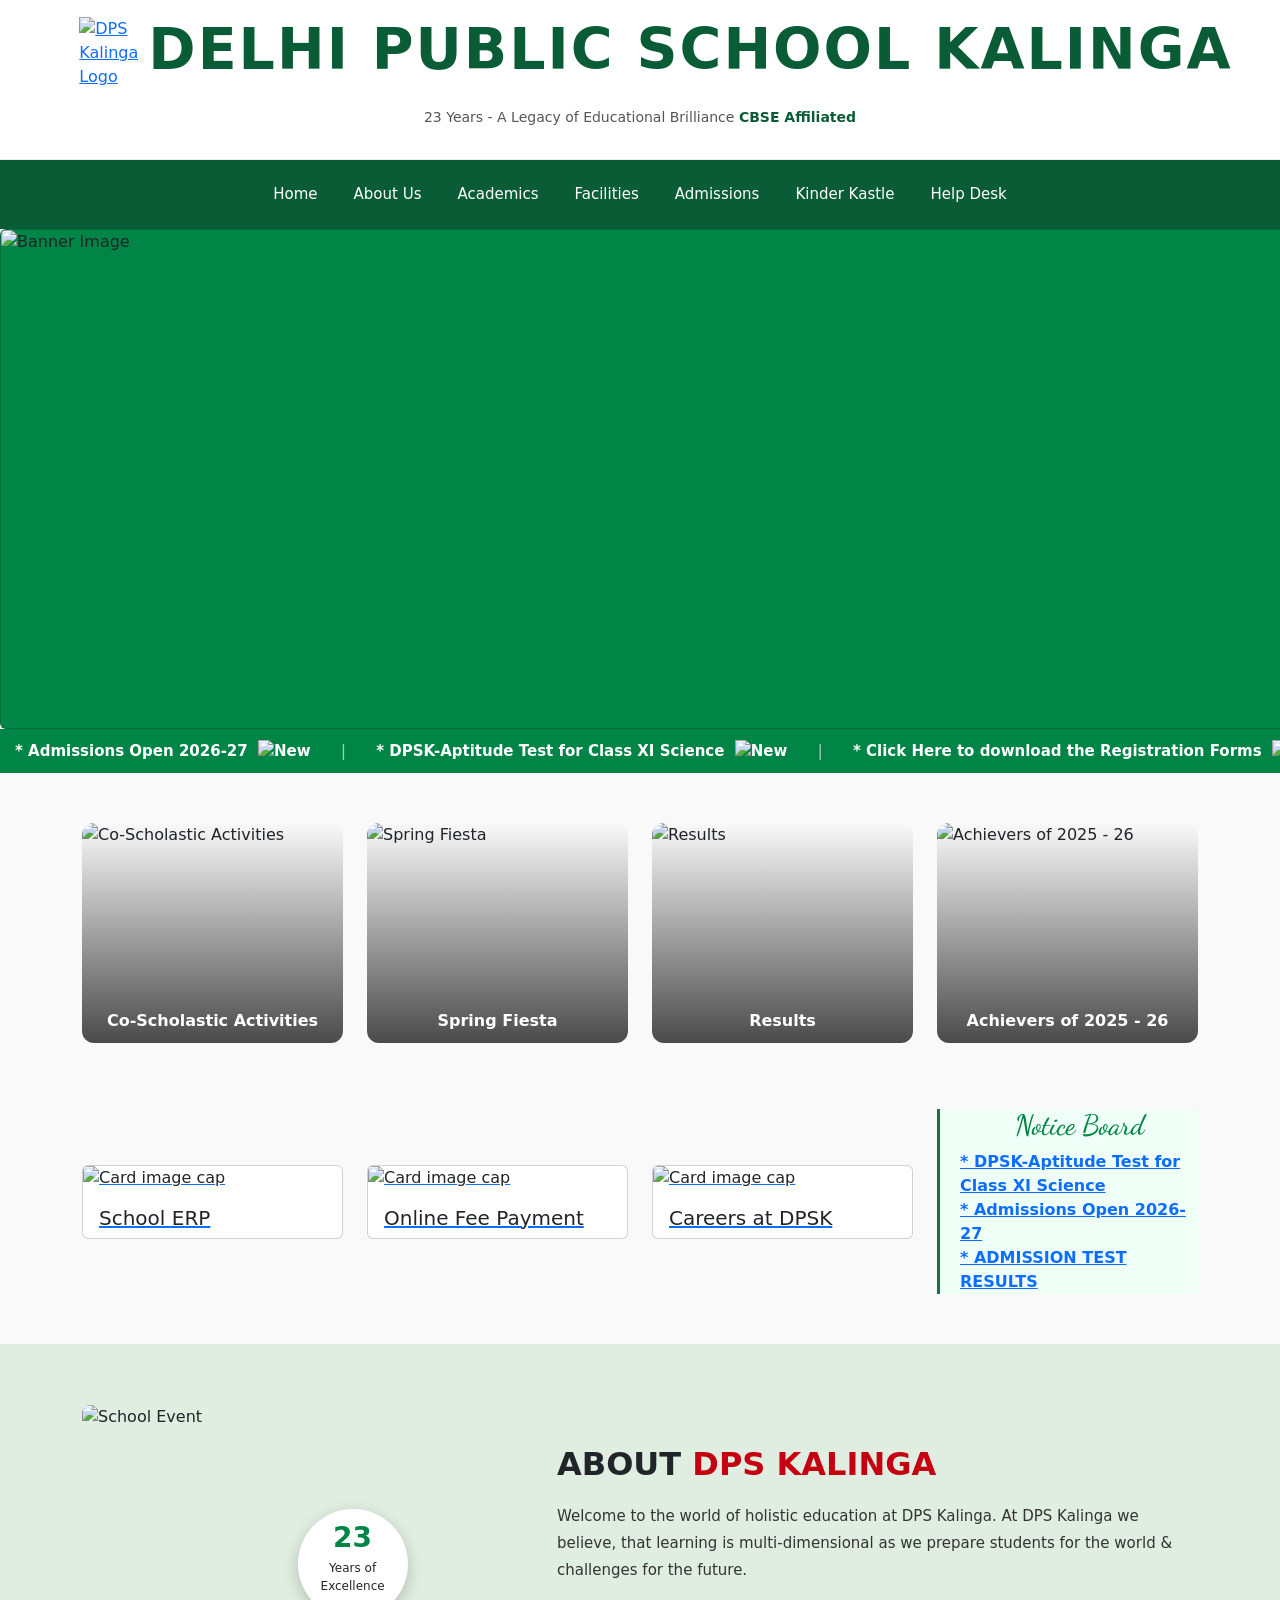
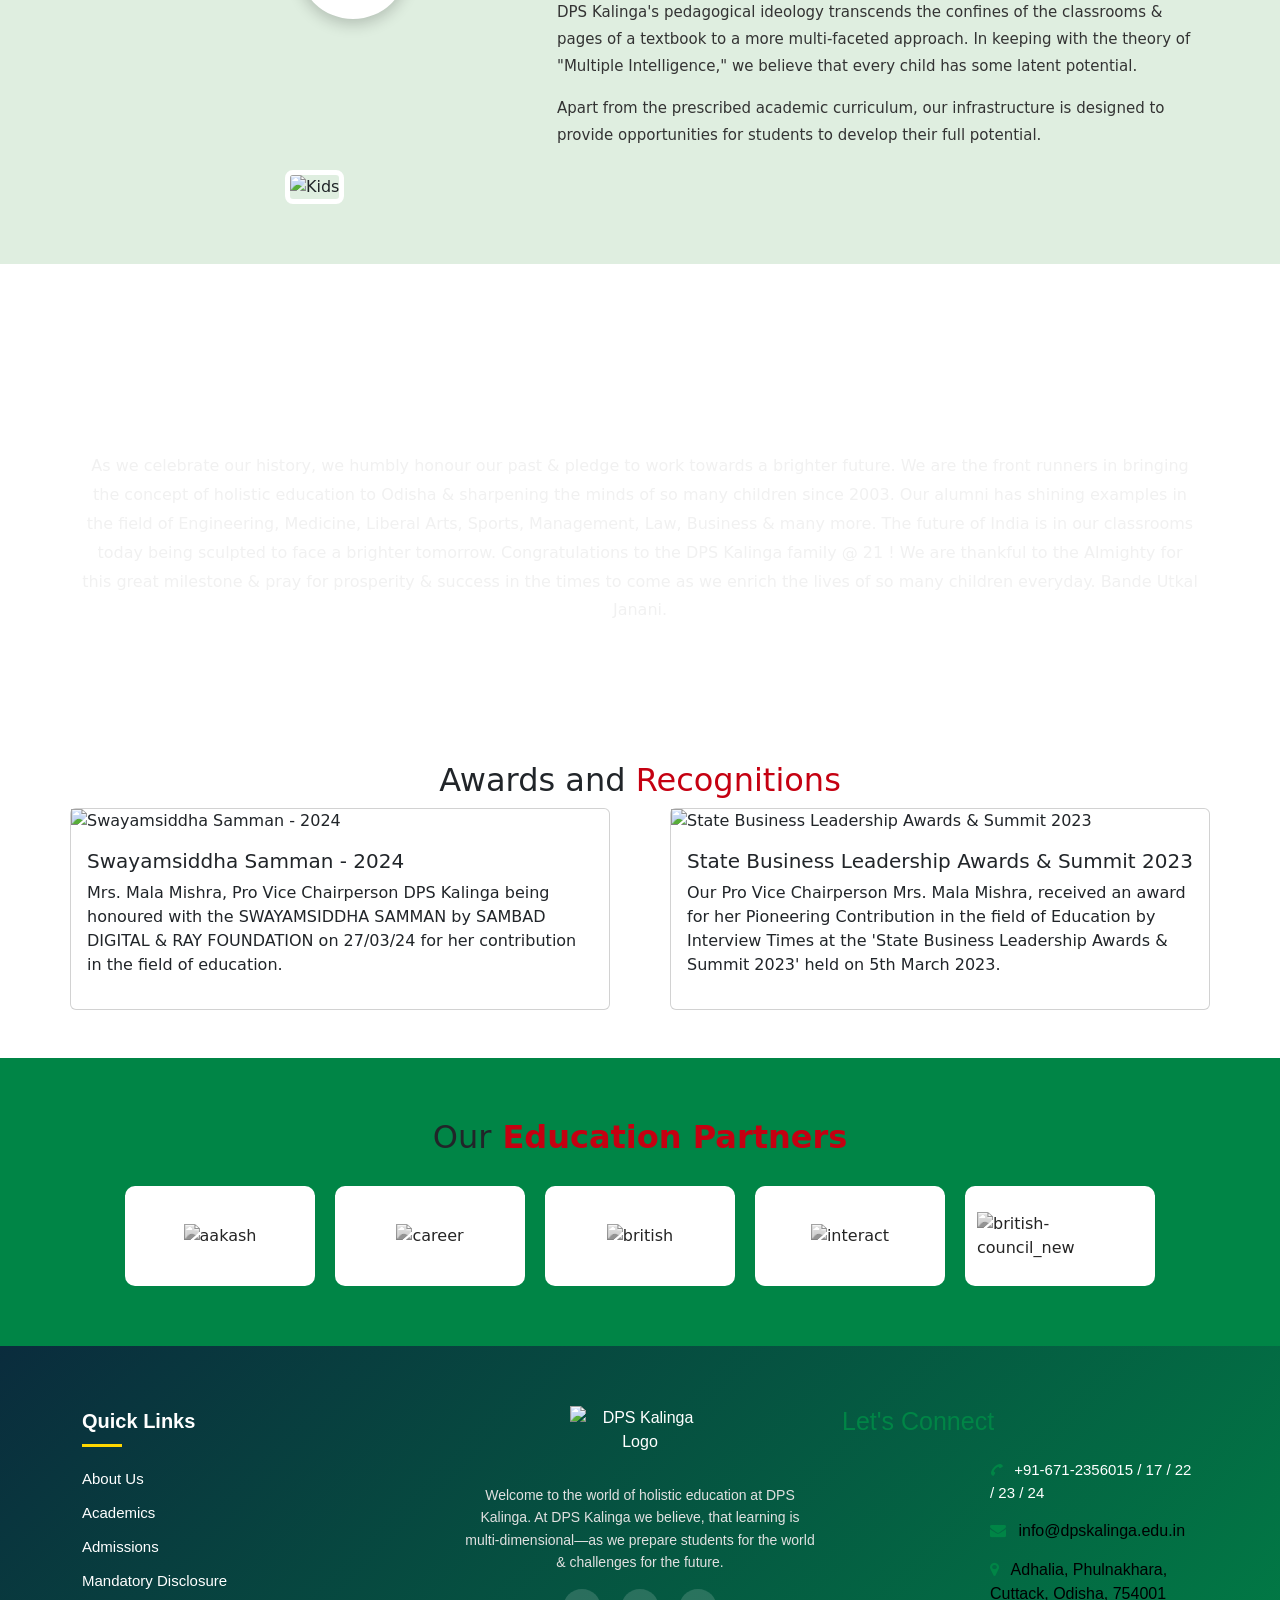
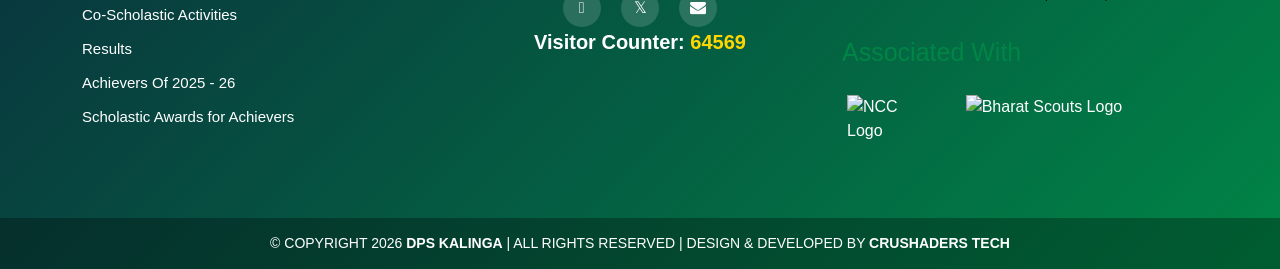
==== dps kalinga/index.html @ 4356b2de "dps kalinga" ====
<!DOCTYPE html>
<html lang="en">

<head>
    <meta http-equiv="origin-trial"
        content="A7vZI3v+Gz7JfuRolKNM4Aff6zaGuT7X0mf3wtoZTnKv6497cVMnhy03KDqX7kBz/q/[base64]">
    <meta charset="UTF-8">
    <meta name="viewport" content="width=device-width, initial-scale=1.0">
    <meta http-equiv="X-UA-Compatible" content="IE=edge">
    <title>Delhi Public School Kalinga Excellence in Education since 2003</title>

    <link rel="canonical" href="https://dpskalinga.edu.in/">
    <link rel="stylesheet" href="style.css">
    <meta name="description"
        content="Experience the legacy DPS Kalinga. We are dedicated to shaping future leaders through innovative teaching, sports, arts, and academic rigor in Odisha.">

    <!-- Favicon & Icons -->
    <link rel="icon" href="/assets/img/dpsk_logoo.webp" type="image/webp" sizes="32x32">
    <link rel="icon" href="/assets/img/favicon.ico" type="image/x-icon">
    <link rel="shortcut icon" href="/assets/img/favicon.ico" type="image/x-icon">
    <link href="https://cdn.jsdelivr.net/npm/bootstrap@5.0.2/dist/css/bootstrap.min.css" rel="stylesheet">
    <!-- Preconnect for Fonts -->
    <link rel="preconnect" href="https://fonts.googleapis.com">
    <link rel="preconnect" href="https://fonts.gstatic.com" crossorigin="">
    <link
        href="https://fonts.googleapis.com/css2?family=Rubik:wght@300;400;500;600;700;800;900&amp;family=Mukta&amp;family=Dancing+Script&amp;display=swap"
        rel="stylesheet">

    <!-- Core CSS -->
    <link rel="stylesheet" href="/assets/css/bootstrap.min.css">
    <link rel="stylesheet" href="/assets/css/animate.min.css">
    <link rel="stylesheet" href="/assets/css/fontawesome.min.css">
    <link rel="stylesheet" href="/assets/css/custom-icon.css">
    <link rel="stylesheet" href="/assets/css/nice-select.min.css">
    <link rel="stylesheet" href="/assets/css/magnific.min.css">
    <link rel="stylesheet" href="/assets/css/owl.min.css">
    <link rel="stylesheet" href="/assets/css/slick.min.css">
    <link rel="stylesheet" href="/assets/css/style.css">
    <link rel="stylesheet" href="/assets/css/responsive.css">
    <link rel="stylesheet" href="https://cdnjs.cloudflare.com/ajax/libs/font-awesome/4.7.0/css/font-awesome.min.css">
    <link href="/assets/lib/animate/animate.min.css" rel="stylesheet">
    <link rel="stylesheet" href="https://cdnjs.cloudflare.com/ajax/libs/OwlCarousel2/2.3.4/assets/owl.carousel.min.css">
    <link rel="stylesheet" href="https://unpkg.com/swiper/swiper-bundle.min.css">

    
</head>

<body class="sc5" style="">
    <!-- Google Tag Manager (noscript) -->
   


    <!-- search popup start-->
    <div class="td-search-popup" id="td-search-popup">
        <form action="/index.php" class="search-form">
            <div class="form-group">
                <input type="text" class="form-control" placeholder="Search.....">
            </div>
            <button type="submit" class="submit-btn"><i class="fa fa-search"></i></button>
        </form>
    </div>
    <!-- search popup end-->
    <div class="body-overlay" id="body-overlay"></div>

    <!-- navbar start -->
    <div class="navbar-top">
        <div class="container">
            <div class="row">
                <div class="col-sm-12" style="align-items: center; display: flex; justify-content: center;">
                    <ul class="topbar-right text-md-start text-center">
                        <li style="list-style: none;">
                            <div class="logo" style="display: flex; align-items: center;">
                                <a href="/index.php">
                                    <img src="https://encrypted-tbn0.gstatic.com/images?q=tbn:ANd9GcTjilQL9VheUpaS1r0NcjKAhb02KYrAjZj6qg&s"
                                        alt="DPS Kalinga Logo" class="wow zoomIn logos" style="visibility: visible;">
                                </a>
                                <h3 class="dps-heads">
                                    <span>D</span><span>E</span><span>L</span><span>H</span><span>I</span>
                                    <span>P</span><span>U</span><span>B</span><span>L</span><span>I</span><span>C</span>
                                    <span>S</span><span>C</span><span>H</span><span>O</span><span>O</span><span>L</span>
                                    <span>K</span><span>A</span><span>L</span><span>I</span><span>N</span><span>G</span><span>A</span>
                                </h3>
                            </div>
                        </li>
                    </ul>
                </div>


                <div class="col-sm-12" style="align-items: center; display: flex; justify-content: center;">
                    <div class="logo-under d-none d-md-block">
                        <p>23 Years - A Legacy of Educational Brilliance <span>CBSE Affiliated</span></p>
                    </div>
                    <div class="logo-under d-block d-md-none">
                        <p>23 Years - A Legacy of Educational Brilliance CBSE Affiliated</p>
                    </div>
                </div>
            </div>
        </div>
    </div>

    <!-- Desktop Navigation -->
    <nav class="navbar navbar-area navbar-area-1 navbar-expand-lg d-none d-md-block sticky-active">
        <div class="container nav-container navbar-bg">
            <div class="responsive-mobile-menu">
                <button class="menu toggle-btn d-block d-lg-none" data-target="#main_menu_desktop" aria-expanded="false"
                    aria-label="Toggle navigation">
                    <span class="icon-left"></span>
                    <span class="icon-right"></span>
                </button>
            </div>

            <div class="collapse navbar-collapse" id="main_menu_desktop">
                <ul class="navbar-nav menu-open text-lg-center">
                    <li><a href="/index.php">Home</a></li>
                    <li class="menu-item-has-children"><a href="#">About Us</a>
                        <ul class="sub-menu">
                            <li><a href="/dps-society.php">DPS Society</a></li>
                            <li><a href="/dps-kalinga.php">DPS Kalinga</a></li>
                            <li><a href="/vision-and-mission.php">Vision and Mission</a></li>
                            <li><a href="/message-from-the-trustee.php">Message from the Pro-Vice Chairperson</a></li>
                            <li><a href="/message-from-the-principal.php">Message from the Principal</a></li>
                            <li><a href="/workforce-at-dpsk.php">Workforce at DPSK</a></li>
                            <li><a href="/upload/Affidavit_672afccabf0ed7542.pdf" target="_blank">Self Affidavit</a>
                            </li>
                            <li class="popup-link">
                                <a href="/upload/692137dd926ce_EPFO-FORM-5A-21-11-2025.pdf" target="_blank">Extract of
                                    Form 5A EPFO</a>
                            </li>
                        </ul>
                    </li>
                    <li class="menu-item-has-children"><a href="#">Academics</a>
                        <ul class="sub-menu">
                            <li><a href="/dpsk-programme.php">DPSK Programme</a></li>
                            <li><a href="/uniform-assessment.php">Scholastic Awards for Achievers</a></li>
                            <li><a href="/examination.php">Examination</a></li>
                            <li><a href="/school-timing.php">School Timing</a></li>
                            <li><a href="/book-list.php">Book List</a></li>
                            <li><a href="/school-holidays.php">Holiday List</a></li>
                            <li><a href="https://www.cbse.gov.in/" target="_blank">CBSE Link</a></li>
                            <li><a href="/mandatory-discloser.php">Mandatory Public Disclosure</a></li>
                            <li><a href="/upload/MD_SARAS_67246a44ea99c9154.pdf" target="_blank">Mandatory Public
                                    Disclosure-SARAS</a></li>
                        </ul>
                    </li>
                    <li class="menu-item-has-children facilities-height"><a href="#">Facilities</a>
                        <ul class="sub-menu">
                            <li><a href="/education-facilities.php">Educational Facility</a></li>
                            <li><a href="/amphitheater.php">Amphitheatre</a></li>
                            <li><a href="/avhall.php">AV Hall</a></li>
                            <li><a href="/acclass.php">AC Class Room</a></li>
                            <li><a href="/dance.php">Dance, Music &amp; Art Room</a></li>
                            <li><a href="/swimming-pool.php">Sports Activities</a></li>
                            <li><a href="/park-playground.php">Park &amp; Playground</a></li>
                            <li><a href="/transport.php">Transport</a></li>
                            <li><a href="/health.php">Health &amp; Wellbeing</a></li>
                            <li><a href="/cafeteria.php">Cafeteria</a></li>
                            <li><a href="/school-tour.php">School Tour</a></li>
                        </ul>
                    </li>
                    <li class="menu-item-has-children"><a href="#">Admissions</a>
                        <ul class="sub-menu">
                            <li><a href="/admission-procedure.php">Admission Procedure</a></li>
                            <li><a href="/admissions-open-2023.php" target="_blank">Registration Forms</a></li>
                            <li><a href="/fees-structure.php">Fee Structure</a></li>
                            <li><a href="/withdrawal.php">Withdrawal Policy</a></li>
                            <li><a href="/download-tc.php">Transfer Certificate(TC)</a></li>
                        </ul>
                    </li>
                    <li><a href="/kinder-kastle.php">Kinder Kastle</a></li>
                    <li class="menu-item-has-children"><a href="#">Help Desk</a>
                        <ul class="sub-menu">
                            <li><a href="/contact.php">Contact Us</a></li>
                            <li><a href="/committee.php">Grievance Redressal Committee</a></li>
                            <li><a href="/committee.php">Sexual Harassment Committee</a></li>
                            <li><a href="/committee.php">Safety and Security Committee</a></li>
                            <li><a href="/committee.php">School Transport Committee</a></li>
                            <li><a href="/committee.php">Student Transport Committee</a></li>
                        </ul>
                    </li>
                </ul>
            </div>

            <div id="epfoPopupBg">
                <div id="epfoPopupBox">
                    <div class="school-icon">🏫</div>
                    <h3>Data Not Available</h3>
                    <p>Administrator will update the data as soon as possible.</p>
                    <button class="closePopupBtn" onclick="closeEpfoPopup()">OK</button>
                </div>
            </div>

            <script>
                function showEpfoPopup() {
                    document.getElementById("epfoPopupBg").style.display = "flex";
                }

                function closeEpfoPopup() {
                    document.getElementById("epfoPopupBg").style.display = "none";
                }

                document.getElementById('epfoPopupBg').addEventListener('click', function (e) {
                    if (e.target === this) closeEpfoPopup();
                });

                document.addEventListener('keydown', function (e) {
                    if (e.key === 'Escape') closeEpfoPopup();
                });
            </script>
        </div>
    </nav>

    <!-- Mobile Navigation -->
    <nav class="navbar navbar-area navbar-area-1 navbar-expand-lg d-block d-md-none sticky-active">
        <div class="container nav-container navbar-bg">
            <div class="responsive-mobile-menu">
                <button class="menu toggle-btn d-block d-lg-none" data-target="#main_menu_mobile" aria-expanded="false"
                    aria-label="Toggle navigation">
                    <span class="icon-left"></span>
                    <span class="icon-right"></span>
                </button>
            </div>

            <div class="nav-right-part nav-right-part-mobile">
                <a class="search-bar-btn" href="#">
                    <i class="fa fa-search"></i>
                </a>
            </div>

            <div class="collapse navbar-collapse" id="main_menu_mobile">
                <ul class="navbar-nav menu-open text-lg-center">
                    <li><a href="/index.php">Home</a></li>
                    <li class="menu-item-has-children"><a href="#">About Us</a>
                        <ul class="sub-menu">
                            <li><a href="/dps-society.php">DPS Society</a></li>
                            <li><a href="/dps-kalinga.php">DPS Kalinga</a></li>
                            <li><a href="/vision-and-mission.php">Vision and Mission</a></li>
                            <li><a href="/message-from-the-trustee.php">Message from the Pro-Vice Chairperson</a></li>
                            <li><a href="/message-from-the-principal.php">Message from the Principal</a></li>
                            <li><a href="/workforce-at-dpsk.php">Workforce at DPSK</a></li>
                            <li><a href="/upload/Affidavit_672afccabf0ed7542.pdf" target="_blank">Self Affidavit</a>
                            </li>
                            <li><a href="/upload/692137dd926ce_EPFO-FORM-5A-21-11-2025.pdf" target="_blank">Extract of
                                    Form 5A EPFO</a></li>
                        </ul>
                    </li>
                    <li class="menu-item-has-children"><a href="#">Academics</a>
                        <ul class="sub-menu">
                            <li><a href="/dpsk-programme.php">DPSK Programme</a></li>
                            <li><a href="/uniform-assessment.php">Uniform Assessment</a></li>
                            <li><a href="/examination.php">Examination</a></li>
                            <li><a href="/school-timing.php">School Timing</a></li>
                            <li><a href="/book-list.php">Book List</a></li>
                            <li><a href="/school-holidays.php">Holiday List</a></li>
                            <li><a href="https://www.cbse.gov.in/" target="_blank">CBSE Link</a></li>
                            <li><a href="/mandatory-discloser.php">Mandatory Public Disclosure</a></li>
                            <li><a href="/upload/MD_SARAS_67246a44ea99c9154.pdf" target="_blank">Mandatory Public
                                    Disclosure-SARAS</a></li>
                        </ul>
                    </li>
                    <li class="menu-item-has-children"><a href="#">Facilities</a>
                        <ul class="sub-menu" style="margin-top: 28px;">
                            <li><a href="/education-facilities.php">Educational Facility</a></li>
                            <li><a href="/amphitheater.php">Amphitheatre</a></li>
                            <li><a href="/avhall.php">AV Room</a></li>
                            <li><a href="/acclass.php">AC Class Room</a></li>
                            <li><a href="/dance.php">Dance, Music &amp; Art Room</a></li>
                            <li><a href="/swimming-pool.php">Sports Activities</a></li>
                            <li><a href="/park-playground.php">Park &amp; Playground</a></li>
                            <li><a href="/transport.php">Transport</a></li>
                            <li><a href="/health.php">Health &amp; Wellbeing</a></li>
                            <li><a href="/cafeteria.php">Cafeteria</a></li>
                            <li><a href="/school-tour.php">School Tour</a></li>
                        </ul>
                    </li>
                    <li class="menu-item-has-children"><a href="#">Admissions</a>
                        <ul class="sub-menu">
                            <li><a href="/admission-procedure.php">Admission Procedure</a></li>
                            <li><a href="/admissions-open-2023.php" target="_blank">Registration Form</a></li>
                            <li><a href="/fees-structure.php">Fee Structure</a></li>
                            <li><a href="/withdrawal.php">Withdrawal Policy</a></li>
                            <li><a href="/download-tc.php">Transfer Certificate(TC)</a></li>
                        </ul>
                    </li>
                    <li><a href="/kinder-kastle.php">Kinder Kastle</a></li>
                    <li class="menu-item-has-children"><a href="#">Help Desk</a>
                        <ul class="sub-menu">
                            <li><a href="/contact.php">Contact Us</a></li>
                            <li><a href="/committee.php">Grievance Redressal Committee</a></li>
                            <li><a href="/committee.php">Sexual Harassment Committee</a></li>
                            <li><a href="/committee.php">Safety and Security Committee</a></li>
                            <li><a href="/committee.php">School Transport Committee</a></li>
                            <li><a href="/committee.php">Student Transport Committee</a></li>
                        </ul>
                    </li>
                </ul>
            </div>
        </div>
    </nav>
    <!-- navbar end -->


    <div class="row d-md-block d-none">
        <div class="col-md-12">
            <div class="swiper-container swiper-initialized swiper-horizontal swiper-backface-hidden">
                <div class="swiper-wrapper" id="swiper-wrapper-fc69a744767a3ce9" aria-live="off"
                    style="transition-duration: 0ms; transform: translate3d(-4398px, 0px, 0px); transition-delay: 0ms;">






                    <div class="swiper-slide swiper-slide-next" role="group" aria-label="2 / 4"
                        data-swiper-slide-index="1" style="width: 1436px; margin-right: 30px;">
                        <div class="card card-body d-flex justify-content-center align-items-center banner-bg"
                            style="padding: 0; background-color:#008546;">
                            <img src="https://dpskalinga.edu.in/upload/banner-44_6818958c77e682932.webp"
                                alt="Banner Image" class="banner-img"
                                style="width: 100%; height: 100%; object-fit: fill; ">
                        </div>
                    </div>
                    <div class="swiper-slide" role="group" aria-label="3 / 4" data-swiper-slide-index="2"
                        style="width: 1436px; margin-right: 30px;">
                        <div class="card card-body d-flex justify-content-center align-items-center banner-bg"
                            style="padding: 0; background-color:#008546;">
                            <img src="https://dpskalinga.edu.in/upload/banner-44_6818958c77e682932.webp"
                                alt="Banner Image" class="banner-img"
                                style="width: 100%; height: 100%; object-fit: fill; ">
                        </div>
                    </div>
                    <div class="swiper-slide swiper-slide-prev" role="group" aria-label="4 / 4"
                        data-swiper-slide-index="3" style="width: 1436px; margin-right: 30px;">
                        <div class="card card-body d-flex justify-content-center align-items-center banner-bg"
                            style="padding: 0; background-color:#008546;">
                            <img src="https://dpskalinga.edu.in/upload/banner-44_6818958c77e682932.webp"
                                alt="Banner Image" class="banner-img"
                                style="width: 100%; height: 100%; object-fit: fill; ">
                        </div>
                    </div>
                    <div class="swiper-slide swiper-slide-active" role="group" aria-label="1 / 4"
                        data-swiper-slide-index="0" style="width: 1436px; margin-right: 30px;">
                        <div class="card card-body d-flex justify-content-center align-items-center banner-bg"
                            style="padding: 0; background-color:#008546;">
                            <img src="https://dpskalinga.edu.in/upload/banner-44_6818958c77e682932.webp"
                                alt="Banner Image" class="banner-img"
                                style="width: 100%; height: 100%; object-fit: fill; ">
                        </div>
                    </div>
                </div>
                <!-- Add pagination and navigation if needed -->
               
               
                
            </div>
        </div>
    </div>

    <!--banner start for Mobile-->
 <div class="row d-md-none d-block">
        <div class="col-md-12">
            <div class="swiper-container swiper-initialized swiper-horizontal swiper-backface-hidden">
                <div class="swiper-wrapper" id="swiper-wrapper-f99bcc0335e651048" aria-live="off"
                    style="transition-duration: 0ms; transition-delay: 0ms;">






                    <div class="swiper-slide swiper-slide-next" role="group" aria-label="1 / 4"
                        data-swiper-slide-index="0" style="margin-right: 30px;">
                        <div class="card card-body d-flex justify-content-center align-items-center banner-bg"
                            style="padding: 0; background-color:#008546;">
                            <img src="upload/Award_Banner_2025_Mobile_690427fed85019565.jpg" class="banner-img"
                                alt="Banner Image" style="width: 100%; height: 100%; object-fit: fill; ">
                        </div>
                    </div>
                    <div class="swiper-slide" role="group" aria-label="2 / 4" data-swiper-slide-index="1"
                        style="margin-right: 30px;">
                        <div class="card card-body d-flex justify-content-center align-items-center banner-bg"
                            style="padding: 0; background-color:#008546;">
                            <img src="upload/DPS_Kalinga_mobile_banners_2_6836e29b03f9b6438.png" class="banner-img"
                                alt="Banner Image" style="width: 100%; height: 100%; object-fit: fill; ">
                        </div>
                    </div>
                    <div class="swiper-slide swiper-slide-prev" role="group" aria-label="3 / 4"
                        data-swiper-slide-index="2" style="margin-right: 30px;">
                        <div class="card card-body d-flex justify-content-center align-items-center banner-bg"
                            style="padding: 0; background-color:#008546;">
                            <img src="upload/mob1_6836e3df813509738.png" class="banner-img" alt="Banner Image"
                                style="width: 100%; height: 100%; object-fit: fill; ">
                        </div>
                    </div>
                    <div class="swiper-slide swiper-slide-active" role="group" aria-label="4 / 4"
                        data-swiper-slide-index="3" style="margin-right: 30px;">
                        <div class="card card-body d-flex justify-content-center align-items-center banner-bg"
                            style="padding: 0; background-color:#008546;">
                            <img src="upload/mob2_6836e3b7773327363_68f1eb2ba58329308.png" class="banner-img"
                                alt="Banner Image" style="width: 100%; height: 100%; object-fit: fill; ">
                        </div>
                    </div>
                </div>
                <!-- Add pagination and navigation if needed -->
                <div
                    class="swiper-pagination swiper-pagination-clickable swiper-pagination-bullets swiper-pagination-horizontal swiper-pagination-lock">
                    <span class="swiper-pagination-bullet" tabindex="0" role="button"
                        aria-label="Go to slide 1"></span><span class="swiper-pagination-bullet" tabindex="0"
                        role="button" aria-label="Go to slide 2"></span><span class="swiper-pagination-bullet"
                        tabindex="0" role="button" aria-label="Go to slide 3"></span><span
                        class="swiper-pagination-bullet swiper-pagination-bullet-active" tabindex="0" role="button"
                        aria-label="Go to slide 4" aria-current="true"></span>
                </div>
                <div class="swiper-button-next swiper-button-lock" tabindex="0" role="button" aria-label="Next slide"
                    aria-controls="swiper-wrapper-f99bcc0335e651048"><svg class="swiper-navigation-icon" width="11"
                        height="20" viewBox="0 0 11 20" fill="none" xmlns="http://www.w3.org/2000/svg">
                        <path
                            d="M0.38296 20.0762C0.111788 19.805 0.111788 19.3654 0.38296 19.0942L9.19758 10.2796L0.38296 1.46497C0.111788 1.19379 0.111788 0.754138 0.38296 0.482966C0.654131 0.211794 1.09379 0.211794 1.36496 0.482966L10.4341 9.55214C10.8359 9.9539 10.8359 10.6053 10.4341 11.007L1.36496 20.0762C1.09379 20.3474 0.654131 20.3474 0.38296 20.0762Z"
                            fill="currentColor"></path>
                    </svg></div>
                <div class="swiper-button-prev swiper-button-lock" tabindex="0" role="button"
                    aria-label="Previous slide" aria-controls="swiper-wrapper-f99bcc0335e651048"><svg
                        class="swiper-navigation-icon" width="11" height="20" viewBox="0 0 11 20" fill="none"
                        xmlns="http://www.w3.org/2000/svg">
                        <path
                            d="M0.38296 20.0762C0.111788 19.805 0.111788 19.3654 0.38296 19.0942L9.19758 10.2796L0.38296 1.46497C0.111788 1.19379 0.111788 0.754138 0.38296 0.482966C0.654131 0.211794 1.09379 0.211794 1.36496 0.482966L10.4341 9.55214C10.8359 9.9539 10.8359 10.6053 10.4341 11.007L1.36496 20.0762C1.09379 20.3474 0.654131 20.3474 0.38296 20.0762Z"
                            fill="currentColor"></path>
                    </svg></div>
                <span class="swiper-notification" aria-live="assertive" aria-atomic="true"></span>
            </div>
        </div>
    </div>
    <!--marquee section start-->
    <div class="news-marquee">
        <div class="news-track">
            <b>
                <a href="https://www.dpskalinga.edu.in/admissions-open-2023.php" target="_blank">
                    * Admissions Open 2026-27 <img
                        src="https://media.istockphoto.com/id/1362142320/vector/new-sticker-red-new-product-or-collection-badge-vectornewest-stamp.jpg?s=612x612&w=0&k=20&c=l7_rjI57JXi-xM5dAeNTa5cD8cdlmPljpip_5zgKyzo="
                        alt="New" style="width: 2%;">
                </a>
            </b>
            <span class="separator"> | </span>
            <b>
                <a href="https://www.dpskalinga.edu.in/upload/DAT2025New25112025.jpg" target="_blank">
                    * DPSK-Aptitude Test for Class XI Science <img
                        src="https://media.istockphoto.com/id/1362142320/vector/new-sticker-red-new-product-or-collection-badge-vectornewest-stamp.jpg?s=612x612&w=0&k=20&c=l7_rjI57JXi-xM5dAeNTa5cD8cdlmPljpip_5zgKyzo="
                        alt="New" style="width: 2%;">
                </a>
            </b>
            <span class="separator"> | </span>
            <b>
                <a href="https://www.dpskalinga.edu.in/admissions-open-2023.php" target="_blank">
                    * Click Here to download the Registration Forms <img
                        src="https://media.istockphoto.com/id/1362142320/vector/new-sticker-red-new-product-or-collection-badge-vectornewest-stamp.jpg?s=612x612&w=0&k=20&c=l7_rjI57JXi-xM5dAeNTa5cD8cdlmPljpip_5zgKyzo="
                        alt="New" style="width: 2%;">
                </a>
            </b>
            <span class="separator"> | </span>
            <b>
                <a href="https://www.dpskalinga.edu.in/results.php" target="_blank">
                    * RESULTS Admission Test 21st Dec 2025 <img
                        src="https://media.istockphoto.com/id/1362142320/vector/new-sticker-red-new-product-or-collection-badge-vectornewest-stamp.jpg?s=612x612&w=0&k=20&c=l7_rjI57JXi-xM5dAeNTa5cD8cdlmPljpip_5zgKyzo="
                        alt="New" style="width: 2%;">
                </a>
            </b>
            <span class="separator"> | </span>
            <b>
                <a href="" target="_blank">
                    * spring_fiesta_section <img
                        src="https://media.istockphoto.com/id/1362142320/vector/new-sticker-red-new-product-or-collection-badge-vectornewest-stamp.jpg?s=612x612&w=0&k=20&c=l7_rjI57JXi-xM5dAeNTa5cD8cdlmPljpip_5zgKyzo="
                        alt="New" style="width: 2%;">
                </a>
            </b>
            <span class="separator"> | </span>
        </div>
    </div>
    <!--marquee section banner under end-->

    <!--result section start-->
    <div class="about-area ">
        <div class="container">
            <div class="row">

                <div class="col-md-3">
                    <div class="numbered-item orange show">
                        <img src="https://encrypted-tbn0.gstatic.com/images?q=tbn:ANd9GcQZXS7jvXMi1bWYfXrLirxie-BPc5_HV_A8Mw&s"
                            class="number-image" alt="Co-Scholastic Activities">
                        <div class="content">
                            <a href="co-scholastic-activities.php">Co-Scholastic Activities</a>
                        </div>
                    </div>
                </div>

                <div class="col-md-3">
                    <div class="numbered-item green show">
                        <img src="https://encrypted-tbn0.gstatic.com/images?q=tbn:ANd9GcQZXS7jvXMi1bWYfXrLirxie-BPc5_HV_A8Mw&s"
                            class="number-image" alt="Spring Fiesta">
                        <div class="content">
                            <a href="spring-fista.php">Spring Fiesta</a>
                        </div>
                    </div>
                </div>

                <div class="col-md-3">
                    <div class="numbered-item green show">
                        <img src="https://encrypted-tbn0.gstatic.com/images?q=tbn:ANd9GcQZXS7jvXMi1bWYfXrLirxie-BPc5_HV_A8Mw&s"
                            class="number-image" alt="Results">
                        <div class="content">
                            <a href="results.php">Results</a>
                        </div>
                    </div>
                </div>

                <div class="col-md-3">
                    <div class="numbered-item orange show">
                        <img src="https://encrypted-tbn0.gstatic.com/images?q=tbn:ANd9GcQZXS7jvXMi1bWYfXrLirxie-BPc5_HV_A8Mw&s"
                            class="number-image" alt="Achievers of 2025 - 26">
                        <div class="content">
                            <a href="achievers-of-the-year.php">Achievers of 2025 - 26</a>
                        </div>
                    </div>
                </div>

            </div>
        </div>
    </div>
    <!--result section start-->

    <!--banner section under start-->
    <div class="about-area pt-3">
        <div class="container">
            <div class="row" style="justify-content: center;
    align-items: center;">

                <div class="col-md-3">
                    <a href="https://dpskalinga.skoolerp.in/index.php/user/login" target="_blank">
                        <div class="card banner-under-card ">
                            <img class="card-img-top"
                                src="https://encrypted-tbn0.gstatic.com/images?q=tbn:ANd9GcRHJCctadP-z37Xz1ztKLs1xYswhKYXuRce1g&s"
                                alt="Card image cap">
                            <div class="card-body" style="padding-bottom: 0px">
                                <h4 class="card-title h5">School ERP</h4>
                            </div>
                        </div>
                    </a>
                </div>

                <div class="col-md-3">
                    <a href="online-fee-payment.php">
                        <div class="card banner-under-card ">
                            <img class="card-img-top"
                                src="https://static.vecteezy.com/system/resources/thumbnails/018/850/101/small/online-payment-logo-design-template-vector.jpg"
                                alt="Card image cap">
                            <div class="card-body" style="padding-bottom: 0px">
                                <h5 class="card-title">Online Fee Payment</h5>
                            </div>
                        </div>
                    </a>
                </div>

                <div class="col-md-3">
                    <a href="careers-at-dpsk.php">
                        <div class="card banner-under-card ">
                            <img class="card-img-top"
                                src="https://encrypted-tbn0.gstatic.com/images?q=tbn:ANd9GcR9rKY7cLgLzkypcldUoSGPtK-ADQzIKUo1Sg&s"
                                alt="Card image cap">
                            <div class="card-body" style="padding-bottom: 0px">
                                <h5 class="card-title">Careers at DPSK</h5>
                            </div>
                        </div>
                    </a>
                </div>



                <div class="col-md-3">
                    <div class="card"
                        style="border-left: 3px solid #1c6e46 !important;background-color: #effff7;border-radius: 0px;padding-left: 20px;border: none">
                        <h3 class="text-center" style="font-family: 'Dancing Script'; color: #008546">
                            Notice Board
                        </h3>

                        <div class="notice-wrapper">
                            <div class="notice-track">
                                <!--<div style="font-size: 16px"><a href="admissions-open-2023.php"><b>-->
                                <!--    * Registration Open for Admissions 2025-26 -->
                                <!--</div>-->
                                <!--<div style="font-size: 16px"><a href="admissions-open-2023.php"><b>-->
                                <!--    * Admissions Open 2025-26 -->
                                <!--</div>-->
                                <!--<div style="font-size: 16px"><a href="results.php"><b>-->
                                <!--    * ADMISSION TEST RESULTS</b></a>-->
                                <!--</div>-->
                                <div class="notice-item">
                                    <a href="https://www.dpskalinga.edu.in/upload/DAT2025New25112025.jpg"
                                        target="_blank"><b> * DPSK-Aptitude Test for Class XI Science</b></a>
                                </div>
                                <div class="notice-item">
                                    <a href="admissions-open-2023.php" target="_blank"><b>* Admissions Open
                                            2026-27</b></a>
                                </div>
                                <div class="notice-item">
                                    <a href="results.php" target="_blank"><b>* ADMISSION TEST RESULTS</b></a>
                                </div>
                            </div>
                        </div>
                    </div>

                </div>
            </div>
        </div>
    </div>
    <!--banner section under end-->



    <!-- about area start -->
    <div class="about-area-custom">
        <div class="container">
            <div class="row align-items-center">

                <!-- LEFT IMAGES -->
                <div class="col-lg-5 col-md-12">
                    <div class="about-images">

                        <div class="img-box main-img">
                            <img src="https://images.unsplash.com/photo-1596495578065-6e0763fa1178" alt="School Event">
                        </div>

                        <div class="img-box small-img">
                            <img src="https://images.unsplash.com/photo-1588072432836-e10032774350" alt="Kids">
                        </div>

                        <div class="badge-box">
                            <span>23</span>
                            <p>Years of Excellence</p>
                        </div>

                    </div>
                </div>

                <!-- RIGHT CONTENT -->
                <div class="col-lg-7 col-md-12">
                    <div class="about-content">

                        <h2>
                            ABOUT <span>DPS KALINGA</span>
                        </h2>

                        <p>
                            Welcome to the world of holistic education at DPS Kalinga. At DPS Kalinga we believe,
                            that learning is multi-dimensional as we prepare students for the world & challenges
                            for the future.
                        </p>

                        <p>
                            DPS Kalinga's pedagogical ideology transcends the confines of the classrooms &
                            pages of a textbook to a more multi-faceted approach. In keeping with the theory
                            of "Multiple Intelligence," we believe that every child has some latent potential.
                        </p>

                        <p>
                            Apart from the prescribed academic curriculum, our infrastructure is designed to
                            provide opportunities for students to develop their full potential.
                        </p>

                    </div>
                </div>

            </div>
        </div>
    </div>
    <!-- about area end -->

    <!-- service area start -->
    <div class="service-area bg-overlay pd-top-120 pd-bottom-30 "
        style="background-image: url( 'https://content.jdmagicbox.com/comp/cuttack/06/0671p671std80006/catalogue/delhi-public-school-kalinga-fulnakhara-cuttack-schools-rchdgg.jpg'); ">
        <div class="container dayy">
            <div class="row founderr">
                <div class="parent-text align-items-center">
                    <h2 class=" found " style="font-size:40px;">FOUNDERS DAY 13/04/2024</h2>
                    <p class="" style="font-size:16px;">As we celebrate our history, we humbly honour our past &amp;
                        pledge to work
                        towards a brighter future. We are the front runners in bringing the concept of holistic
                        education to Odisha &amp; sharpening the minds of so many children since 2003. Our alumni has
                        shining examples in the field of Engineering, Medicine, Liberal Arts, Sports, Management, Law,
                        Business &amp; many more.
                        The future of India is in our classrooms today being sculpted to face a brighter tomorrow.
                        Congratulations to the DPS Kalinga family @ 21 !
                        We are thankful to the Almighty for this great milestone &amp; pray for prosperity &amp; success
                        in the
                        times to come as we enrich the lives of so many children everyday.
                        Bande Utkal Janani.</p>
                </div>
            </div>
        </div>
    </div>
    <!-- service area end -->

    <!-- client-area area start -->

    <!-- Slider -->
    <section class="slider-section our_achievment">
        <div class="section-title mb-0">
            <h2 class="title pd-bottom-30 our_head text-center">
                <span style="font-weight: 100">Awards and</span>
                <span style="color: #C50011;"> Recognitions</span>
            </h2>
        </div>

        <div class="container">
            <div class="row cardss">
                <div class="col-lg-6 col-12">
                    <div class="card card1">
                        <img src="https://encrypted-tbn0.gstatic.com/images?q=tbn:ANd9GcQzfsu9OASeSbsTvPYoU2jOgWfvp8L0gwC_iA&s"
                            alt="Swayamsiddha Samman - 2024" class="d-block">

                        <div class="card-body card_border" style="border-top: none">
                            <h3 class="h5">Swayamsiddha Samman - 2024</h3>
                            <p>Mrs. Mala Mishra, Pro Vice Chairperson DPS Kalinga being honoured with the SWAYAMSIDDHA
                                SAMMAN by SAMBAD DIGITAL &amp; RAY FOUNDATION on 27/03/24 for her contribution in the
                                field of education.</p>
                        </div>
                    </div>
                </div>
                <div class="col-lg-6 col-12">
                    <div class="card card1">
                        <img src="https://encrypted-tbn0.gstatic.com/images?q=tbn:ANd9GcT6XFl7O61EXseDrHB2q4K9mcoGWQ7N1fqx4w&s"
                            alt="State Business Leadership Awards &amp; Summit 2023" class="d-block">

                        <div class="card-body card_border" style="border-top: none">
                            <h3 class="h5">State Business Leadership Awards &amp; Summit 2023</h3>
                            <p>Our Pro Vice Chairperson Mrs. Mala Mishra, received an award for her Pioneering
                                Contribution in the field of Education by Interview Times at the 'State Business
                                Leadership Awards &amp; Summit 2023' held on 5th March 2023.</p>
                        </div>
                    </div>
                </div>
            </div>
        </div>
    </section>


    <!-- call to action start -->
   

  <section id="slider" class="pt-5">
  <div class="container">

    <div class="owl-carousel">

      <!-- ITEM -->
      <div class="slider-card testimonial-slider">
        <div class="testimonial-card d-flex align-items-center mb-3">
          <img src="https://cdn-icons-png.flaticon.com/512/219/219983.png">
          <div>
            <h3 class="h6 name_testimonial mb-1">Rakesh Kumar Raula</h3>
            <p class="position-of-man mb-0">Parents of Purvasha Raula</p>
          </div>
        </div>
        <div class="desc-center">
          <p>Your testimonial text here...</p>
        </div>
      </div>

      <!-- COPY SAME BLOCK FOR ALL ITEMS -->
      
    </div>

  </div>
</section>

<script>
$(document).ready(function(){
  $('.owl-carousel').owlCarousel({
    loop:true,
    margin:20,
    center:true,
    autoplay:true,
    autoplayTimeout:3000,
    responsive:{
      0:{ items:1 },
      600:{ items:2 },
      1000:{ items:3 }
    }
  });
});
</script>

<link rel="stylesheet" href="https://cdnjs.cloudflare.com/ajax/libs/OwlCarousel2/2.3.4/assets/owl.carousel.min.css"/>

<script src="https://code.jquery.com/jquery-3.6.0.min.js"></script>
<script src="https://cdnjs.cloudflare.com/ajax/libs/OwlCarousel2/2.3.4/owl.carousel.min.js"></script>



    <!-- call to action start -->


    <!--annousment,news events, more links section start-->
    
    <!--annousment,news events, more links section end-->

    <!--educational image start-->
    <div class="about-area  pd-bottom-90 margin-tp aboutt">
        <div class="container">
            <div class="col-md-12">
                <div class="row">
                    <div class="col-md-12 desktop-col-12">
                        <div class="section-title mb-0">
                            <h2 class="title pd-bottom-30 text-center">
                                <span style="font-weight: 100;">Our</span>
                                <span style="color: #C50011;">Education Partners</span>
                            </h2>
                        </div>

                        <div class="row education_photos justify-content-center align-items-center">
                            <div class="col-lg-2 col-6 justify-content-center align-items-center d-flex edu-img ">
                                <img src="https://encrypted-tbn0.gstatic.com/images?q=tbn:ANd9GcRwxL2mVOH6VhpzF3LGPdPZyQ7jQ_WVUO_kHA&s" alt="aakash">
                            </div>
                            <div class="col-lg-2 col-6 justify-content-center align-items-center d-flex edu-img ">
                                <img src="https://encrypted-tbn0.gstatic.com/images?q=tbn:ANd9GcQeeRl0jrZDywo9CBLd1V4n7bZtS8whpFfM4w&s" alt="career">
                            </div>
                            <div class="col-lg-2 col-6 justify-content-center align-items-center d-flex edu-img ">
                                <img src="https://encrypted-tbn0.gstatic.com/images?q=tbn:ANd9GcTtRczGxzkYFtvTyjTgvRKTJc_KmPvxRioUAw&s" alt="british">
                            </div>
                            <div class="col-lg-2 col-6 justify-content-center align-items-center d-flex edu-img ">
                                <img src="https://encrypted-tbn0.gstatic.com/images?q=tbn:ANd9GcQG8Geshdo9uHykCXLbOsXmwMKit7UyvSueYQ&s" alt="interact">
                            </div>
                            <div class="col-lg-2 col-6 justify-content-center align-items-center d-flex edu-img ">
                                <img src="https://encrypted-tbn0.gstatic.com/images?q=tbn:ANd9GcRV56xZFRyf-JAGmYISUMRiJJKbUd_r4QyqDw&s" alt="british-council_new">
                            </div>
                        </div>
                    </div>

                </div>
            </div>
        </div>
    </div>
    <!--educational image end-->

    <!--onpage load show popup start-->
   


   

  
    <!--second footer start-->
    <footer class="footer-area bg-cover news-footer">
        <div class="container">
            <div class="row">
                <div class="col-lg-4 col-12 order-3 order-md-1">
                    <div class="widget widget_about">

                        <div class="widget widget_nav_menu">
                            <div class="widget-title">Quick Links</div>

                            <ul>
                                <li><a href="dps-kalinga.php">About Us </a></li>
                                <li><a href="dpsk-programme.php">Academics</a></li>
                                <li><a href="admission-procedure.php">Admissions</a></li>
                                <li><a href="mandatory-discloser.php">Mandatory Disclosure</a></li>
                                <li><a href="co-scholastic-activities.php">Co-Scholastic Activities </a></li>
                                <li><a href="results.php">Results</a></li>
                                <li><a href="achievers-of-the-year.php">Achievers Of 2025 - 26</a></li>
                                <li><a href="uniform-assessment.php">Scholastic Awards for Achievers</a></li>
                                <!--<li><a href="#"></a></li>-->
                            </ul>
                        </div>
                    </div>
                </div>
                <div class="col-lg-4 col-12  order-1 order-md-2">
                    <div class="widget widget_nav_menu footer-img">
                        <div class="text-center">
                            <a href="index.php">
                                <img src="https://encrypted-tbn0.gstatic.com/images?q=tbn:ANd9GcTjilQL9VheUpaS1r0NcjKAhb02KYrAjZj6qg&s" alt="DPS Kalinga Logo">
                            </a>
                        </div>

                        <div class="text-center">
                            <p>
                                Welcome to the world of holistic education at DPS Kalinga. At DPS Kalinga we believe,
                                that
                                learning is multi-dimensional—as we prepare students for the world &amp; challenges for
                                the
                                future.
                            </p>
                        </div>

                        <div class="social-icon num text-center">
                            <a href="https://www.facebook.com/Delhi-Public-School-573430676190588/" target="_blank">
                                <i class="fab fa-facebook"></i>
                            </a>
                            <a href="https://twitter.com/DPSKalinga" target="_blank" class="twitter-link">𝕏</a>
                            <a href="mailto:info@dpskalinga.edu.in" target="_blank">
                                <i class="fa fa-envelope"></i>
                            </a>
                        </div>

                        <div class="text-center fw-semibold fs-5">
                            Visitor Counter:
                            <strong><span id="visitor-info">64569</span></strong>
                        </div>


                    </div>
                </div>

                <div class="col-lg-4 col-12 order-2 order-md-3">
                    <div class="widget widget_about">

                        <div class="widget widget_nav_menu important-footer">
                            <h6 class="assiciated" style="color: #008546; font-size: 25px; padding-bottom: 15px;">
                                Let's Connect
                            </h6>

                            <ul class="important-ul">
                                <li>
                                    <i class="fa fa-phone" style="rotate: 90deg; color: #008546;"></i>
                                    <a href="tel:+91-6712356015">+91-671-2356015</a> /
                                    <a href="tel:+91-6712356017">17</a> /
                                    <a href="tel:+91-6712356022">22</a> /
                                    <a href="tel:+91-6712356023">23</a> /
                                    <a href="tel:+91-6712356024">24</a>
                                </li>

                                <li>
                                    <a href="mailto:info@dpskalinga.edu.in" class="mails"
                                        style="color:#000;font-size:16px;">
                                        <i class="fa fa-envelope" style="color:#008546;"></i>
                                        info@dpskalinga.edu.in
                                    </a>
                                </li>

                                <li>
                                    <span style="color:#000;font-size:16px;">
                                        <i class="fa fa-map-marker" style="color:#008546;"></i>
                                        Adhalia, Phulnakhara, Cuttack, Odisha, 754001
                                    </span>
                                </li>
                            </ul>

                            <h6 class="assiciated" style="color: #008546; font-size: 25px; padding: 15px 0;">
                                Associated With
                            </h6>

                            <div class="associated-img-second d-flex">
                                <div class="col-lg-4 col-4">
                                    <img src="https://encrypted-tbn0.gstatic.com/images?q=tbn:ANd9GcRNBt2t7uv9uCynMYg5g2DZAiM9YrRtKpBXXQ&s" alt="NCC Logo" class="associated-img1">
                                </div>
                                <div class="col-lg-6 col-4">
                                    <img src="https://encrypted-tbn0.gstatic.com/images?q=tbn:ANd9GcSM0e_pPFoINnmDnh_ddZv2Y7ko4Ws9V_rDuw&s" alt="Bharat Scouts Logo"
                                        class="associated-img">
                                </div>
                            </div>

                        </div>

                    </div>
                </div>
               
            </div>
        </div>
        <div class="footer-bottom text-center">
            <div class="container">
                <div class="row">
                    <div class="col-md-12 align-self-center">
                        <p>© COPYRIGHT 2026 <a href="index.php">DPS KALINGA</a> | ALL RIGHTS RESERVED | DESIGN &amp;
                            DEVELOPED BY <a href="https://crushaderstech.com/" target="_blank">CRUSHADERS TECH</a></p>
                    </div>
                </div>
            </div>
        </div>
    </footer>
    <!--second footer end-->




   
</body>

</html>
---- dps kalinga/style.css ----
/* RESET */
* {
    margin: 0;
    padding: 0;
    box-sizing: border-box;
}

body {
    font-family: 'Poppins', sans-serif;
    background-color: rgb(0,133,70);
}

/* ================= TOP NAV ================= */
.navbar-top {
    background: #ffffff;
    padding: 15px 0;
    border-bottom: 1px solid #eee;
    text-align: center;
}

.logo img {
    height: 100px;
    margin-right: 10px;
}

.dps-heads {
    font-size: 22px;
    font-weight: 700;
    letter-spacing: 2px;
}

.dps-heads span {
    color: #0a5c36;
}

/* subtitle */
.logo-under p {
    font-size: 14px;
    color: #555;
}

.logo-under span {
    color: #0a5c36;
    font-weight: 600;
}

/* ================= NAVBAR ================= */

        /* Logo Styles */
        .logo h3 {
            white-space: nowrap;
            text-overflow: ellipsis;
        }

        .logo {
            flex-direction: row;
            justify-content: center;
            flex-wrap: nowrap;
        }

        /* Desktop Specific */
        @media screen and (min-width: 1200px) and (max-width: 1500px) {
            .logo h3 {
                font-size: 57px !important;
            }
        }

        /* Tablet & Mobile */
        @media screen and (max-width: 768px) {
            .navbar {
                z-index: 999 !important;
            }

            .navbar-area .nav-container .navbar-collapse .navbar-nav li.menu-item-has-children .sub-menu li:hover {
                color: #fff;
                background: #008546;
            }

            .logo img {
                width: 40px;
                float: left !important;
            }

            .logo-under .eductaion {
                padding-left: 0%;
                justify-content: center;
                align-items: center;
                display: flex;
                text-align: center;
                font-size: 7px;
            }

            .logo h3 {
                font-size: 18px;
            }

            .logo-under p {
                padding-left: 30%;
                font-size: 8px;
            }

            .logo-under span {
                margin-right: 27%;
            }

            .desktop-view {
                display: none;
            }

            .mobile-view {
                display: block;
            }
        }

        /* Display Classes */
        .desktop-view {
            display: block;
        }

        .mobile-view {
            display: none;
        }

        /* Form Styles */
        .modal-body .form-control {
            padding: 12px 15px;
            margin-bottom: 10px;
            border-radius: 18px;
            border: 1px solid #ddd;
        }

        .modal-body .form-control:focus {
            border: 1px solid #ddd;
        }

        fieldset {
            border: 1px solid #ddd;
            border-radius: 4px;
            margin-bottom: 0px;
            padding: 15px;
            margin-top: 15px;
        }

        legend {
            font-size: 1.2em;
            color: #1C6E46;
            font-weight: bold;
            margin-top: -30px;
            width: 42%;
            background-color: #fff;
        }

        .navbar-area .nav-container.navbar-bg {
            justify-content: center;
            align-items: center;
            display: flex;
            flex-direction: column;
        }

        .navbar-area .nav-container .navbar-collapse .navbar-nav {
            white-space: nowrap !important;
        }

        /* Small Mobile */
        @media screen and (min-width: 400px) and (max-width: 460px) {
            .logo h3 {
                margin-left: 0px;
            }
        }

        /* EPFO Popup Styles */
        #epfoPopupBg {
            position: fixed;
            top: 0;
            left: 0;
            right: 0;
            bottom: 0;
            background: rgba(0, 0, 0, 0.50);
            display: none;
            justify-content: center;
            align-items: center;
            z-index: 999999;
            padding: 20px;
        }

        #epfoPopupBox {
            background: #ffffff;
            width: min(340px, 90vw);
            padding: 50px 20px 25px;
            border-radius: 20px;
            text-align: center;
            position: relative;
            box-shadow: 10px 10px 25px rgba(0, 0, 0, 0.22), -10px -10px 25px rgba(255, 255, 255, 1);
            animation: popIn .3s ease-out;
            overflow: visible;
            box-sizing: border-box;
            margin: 0 auto;
        }

        .school-icon {
            position: absolute;
            top: -35px;
            left: 50%;
            transform: translateX(-50%);
            font-size: 40px;
            background: white;
            border-radius: 50%;
            width: 60px;
            height: 60px;
            display: flex;
            align-items: center;
            justify-content: center;
            box-shadow: 0 6px 15px rgba(0, 0, 0, 0.15);
            z-index: 2;
        }

        @keyframes popIn {
            0% {
                transform: scale(0.7);
                opacity: 0;
            }

            100% {
                transform: scale(1);
                opacity: 1;
            }
        }

        #epfoPopupBox h3 {
            font-size: clamp(14px, 4vw, 18px);
            margin: 0 0 15px 0;
            color: #006400;
            padding: 0 10px;
            line-height: 1.3;
            word-wrap: break-word;
        }

        #epfoPopupBox p {
            font-size: clamp(12px, 3.5vw, 14px);
            margin: 0;
            color: #333;
            line-height: 1.4;
            padding: 0 8px;
            white-space: normal;
            word-wrap: break-word;
        }

        .closePopupBtn {
            margin-top: 20px;
            padding: 8px 0;
            font-size: clamp(12px, 3.5vw, 14px);
            border: none;
            border-radius: 8px;
            background: linear-gradient(145deg, #006400, #009000);
            color: white;
            cursor: pointer;
            width: 65px;
            height: 35px;
            display: flex;
            align-items: center;
            justify-content: center;
            margin: 20px auto 0;
            box-shadow: 4px 4px 10px rgba(0, 0, 0, 0.22), -3px -3px 10px rgba(255, 255, 255, 1);
            transition: all 0.2s ease;
            font-weight: 500;
        }

        .closePopupBtn:hover {
            transform: scale(1.05);
        }

        .closePopupBtn:active {
            transform: scale(0.98);
        }

        /* Mobile Responsive Popup */
        @media screen and (max-width: 768px) {
            #epfoPopupBox {
                width: 300px;
                padding: 40px 15px 20px;
                border-radius: 18px;
            }

            .school-icon {
                width: 50px;
                height: 50px;
                font-size: 32px;
                top: -30px;
            }
        }

        @media screen and (max-width: 480px) {
            #epfoPopupBox {
                width: 280px;
                padding: 35px 12px 18px;
            }

            .school-icon {
                width: 45px;
                height: 45px;
                font-size: 28px;
                top: -25px;
            }
        }

        /* Landscape Orientation */
        @media screen and (max-height: 500px) and (orientation: landscape) {
            #epfoPopupBg {
                padding: 10px;
                align-items: flex-start;
            }

            #epfoPopupBox {
                margin-top: 20px;
                padding: 35px 15px 15px;
            }
        }

        /* Footer Styles */
        .footer-area .widget_nav_menu .important-ul {
            float: right;
            padding-left: 10px;
            text-align: left;
        }

        @media screen and (max-width: 768px) {
            .footer-area .widget_nav_menu .important-ul {
                float: none;
                padding-left: 0px;
                text-align: center;
            }

            .footer-area .widget-title {
                font-size: 27px;
            }
        }

        .num a {
            color: #008546;
        }

        .num a:hover {
            color: #C50011;
        }

        .twitter-link {
            font-family: sans-serif;
            font-size: 30px;
            text-decoration: none;
            color: #005846;
            padding-bottom: 3px;
        }

        .quick-links-important {
            float: right;
            text-align: left;
            position: relative;
            z-index: 2;
            margin-bottom: 20px;
        }

        .lets-connect {
            padding-right: 112px;
        }

        .associated-img1 {
            width: 77%;
            padding-bottom: 15px;
            float: left;
        }

        .associated-img {
            width: 50%;
            padding-bottom: 15px;
        }

        .footer-area .widget_nav_menu .important-ul {
            float: right;
            padding-left: 148px;
            text-align: left;
        }

        @media screen and (min-width: 1550px) {
            .lets-connect {
                padding-right: 173px;
            }
        }

        @media screen and (min-width: 1700px) {
            .lets-connect {
                padding-right: 178px;
            }
        }

        @media screen and (max-width: 767px) {
            .lets-connect {
                padding-right: 0px;
            }

            .footer-area .widget_nav_menu .important-ul {
                float: none;
                padding-left: 0px;
            }

            .assiciated {
                text-align: center;
            }

            .associated-img1,
            .associated-img {
                width: 40%;
            }

            .associated-img1 {
                margin-left: 45%;
            }
        }

        .mails:hover {
            color: #c50011 !important;
        }
    



.navbar-area {
    background: #0a5c36;
    transition: all 0.3s ease;
}

.navbar-area.sticky-active {
    position: sticky;
    top: 0;
    z-index: 999;
}

.navbar-nav {
    display: flex;
    justify-content: center;
    align-items: center;
}

.navbar-nav li {
    list-style: none;
    position: relative;
}

.navbar-nav li a {
    display: block;
    padding: 15px 18px;
    color: #fff;
    font-size: 15px;
    text-decoration: none;
    transition: 0.3s;
}

.navbar-nav li a:hover {
    background: #ffffff;
    color: #0a5c36;
    border-radius: 5px;
}

/* ================= DROPDOWN ================= */
.sub-menu {
    position: absolute;
    top: 100%;
    left: 0;
    background: #fff;
    min-width: 220px;
    display: none;
    flex-direction: column;
    border-radius: 6px;
    overflow: hidden;
    box-shadow: 0 10px 25px rgba(0,0,0,0.1);
}

.sub-menu li a {
    color: #333;
    padding: 12px 15px;
    font-size: 14px;
}

.sub-menu li a:hover {
    background: #0a5c36;
    color: #fff;
}

/* show dropdown */
.menu-item-has-children:hover .sub-menu {
    display: block;
}

/* ================= MOBILE MENU ================= */
.toggle-btn {
    background: none;
    border: none;
    cursor: pointer;
}

.toggle-btn span {
    display: block;
    width: 25px;
    height: 3px;
    background: #fff;
    margin: 5px 0;
}

/* mobile menu */
@media (max-width: 991px) {
    .navbar-nav {
        flex-direction: column;
        background: #0a5c36;
        padding: 10px;
    }

    .navbar-nav li {
        width: 100%;
    }

    .navbar-nav li a {
        padding: 12px;
        border-bottom: 1px solid rgba(255,255,255,0.1);
    }

    .sub-menu {
        position: static;
        box-shadow: none;
        display: none;
    }

    .menu-item-has-children.active .sub-menu {
        display: block;
    }
}

/* ================= SEARCH POPUP ================= */
.td-search-popup {
    position: fixed;
    top: -100%;
    left: 0;
    width: 100%;
    background: #fff;
    padding: 20px;
    z-index: 9999;
    transition: 0.4s;
}

.td-search-popup.active {
    top: 0;
}

.search-form {
    display: flex;
    justify-content: center;
    align-items: center;
}

.search-form input {
    width: 60%;
    padding: 12px;
    border: 1px solid #ccc;
    border-radius: 5px 0 0 5px;
}

.submit-btn {
    padding: 12px 20px;
    background: #0a5c36;
    color: #fff;
    border: none;
    border-radius: 0 5px 5px 0;
    cursor: pointer;
}

/* overlay */
.body-overlay {
    position: fixed;
    width: 100%;
    height: 100%;
    background: rgba(0,0,0,0.6);
    top: 0;
    left: 0;
    display: none;
    z-index: 999;
}

.body-overlay.active {
    display: block;
}

/* ================= POPUP ================= */
#epfoPopupBg {
    position: fixed;
    top: 0;
    left: 0;
    right: 0;
    bottom: 0;
    background: rgba(0,0,0,0.6);
    display: none;
    justify-content: center;
    align-items: center;
    z-index: 9999;
}

#epfoPopupBox {
    background: #fff;
    padding: 25px;
    border-radius: 10px;
    text-align: center;
    max-width: 300px;
    width: 90%;
    animation: fadeIn 0.3s ease;
}

.school-icon {
    font-size: 40px;
}

.closePopupBtn {
    margin-top: 15px;
    padding: 10px 20px;
    border: none;
    background: #0a5c36;
    color: #fff;
    border-radius: 5px;
    cursor: pointer;
}

/* ================= ANIMATION ================= */
@keyframes fadeIn {
    from {
        transform: scale(0.8);
        opacity: 0;
    }
    to {
        transform: scale(1);
        opacity: 1;
    }
}

/* ================= SMALL DEVICES ================= */
@media (max-width: 576px) {
    .dps-heads {
        font-size: 16px;
        letter-spacing: 1px;
    }

    .logo img {
        height: 45px;
    }

    .search-form input {
        width: 70%;
    }
}



/* ================= COMMON BANNER ================= */
.banner-bg {
    border-radius: 10px;
    overflow: hidden;
}

.banner-img {
    width: 100%;
    height: 100%;
    object-fit: cover; /* FIX: no stretch */
    transition: transform 0.5s ease;
}

.banner-img:hover {
    transform: scale(1.05);
}

/* ================= SWIPER CONTAINER ================= */
.swiper-container {
    width: 100%;
    height: auto;
}

.swiper-slide {
    display: flex;
    justify-content: center;
    align-items: center;
}

/* ================= DESKTOP BANNER ================= */
@media (min-width: 768px) {

    /* show desktop banner */
    .row.d-md-block.d-none {
        display: block !important;
    }

    /* hide mobile banner */
    .row.d-md-none.d-block {
        display: none !important;
    }

    .swiper-container {
        height: 500px;
    }

    .banner-img {
        height: 500px;
    }
}

/* ================= MOBILE BANNER ================= */
@media (max-width: 767px) {

    /* show mobile banner */
    .row.d-md-none.d-block {
        display: block !important;
    }

    /* hide desktop banner */
    .row.d-md-block.d-none {
        display: none !important;
    }

    .swiper-container {
        height: 220px;
    }

    .banner-img {
        height: 220px;
    }
}

/* ================= TABLET VIEW ================= */
@media (min-width: 768px) and (max-width: 1024px) {
    .swiper-container {
        height: 350px;
    }

    .banner-img {
        height: 350px;
    }
}

/* ================= SWIPER NAVIGATION ================= */
.swiper-button-next,
.swiper-button-prev {
    color: #fff;
    background: rgba(0, 0, 0, 0.4);
    width: 40px;
    height: 40px;
    border-radius: 50%;
    transition: 0.3s;
}

.swiper-button-next:hover,
.swiper-button-prev:hover {
    background: #008546;
}

/* ================= PAGINATION ================= */
.swiper-pagination-bullet {
    background: #fff;
    opacity: 0.6;
}

.swiper-pagination-bullet-active {
    background: #008546;
    opacity: 1;
}

/* ================= REMOVE INLINE HEIGHT ISSUES ================= */
.card.banner-bg {
    height: 100%;
    padding: 0 !important;
}




/* ================= NEWS MARQUEE CONTAINER ================= */
.news-marquee {
    width: 100%;
    overflow: hidden;
    background: #008546;
    padding: 10px 0;
    position: relative;
}

/* ================= TRACK (ANIMATION) ================= */
.news-track {
    display: inline-block;
    white-space: nowrap;
    animation: scrollNews 25s linear infinite;
}

/* pause on hover */
.news-marquee:hover .news-track {
    animation-play-state: paused;
}

/* ================= LINKS ================= */
.news-track a {
    color: #fff;
    text-decoration: none;
    font-size: 15px;
    margin: 0 15px;
    transition: 0.3s;
}

.news-track a:hover {
    color: #ffd700;
}

/* ================= SEPARATOR ================= */
.separator {
    color: #fff;
    margin: 0 10px;
    opacity: 0.6;
}

/* ================= NEW GIF ================= */
.news-track img {
    width: 18px !important;
    margin-left: 5px;
    vertical-align: middle;
}

/* ================= ANIMATION ================= */
@keyframes scrollNews {
    0% {
        transform: translateX(100%);
    }
    100% {
        transform: translateX(-100%);
    }
}

/* ================= MOBILE ================= */
@media (max-width: 767px) {
    .news-marquee {
        padding: 8px 0;
    }

    .news-track a {
        font-size: 13px;
        margin: 0 10px;
    }

    .news-track img {
        width: 14px !important;
    }

    .news-track {
        animation-duration: 18s; /* faster scroll on mobile */
    }
}

/* ================= TABLET ================= */
@media (min-width: 768px) and (max-width: 1024px) {
    .news-track a {
        font-size: 14px;
    }

    .news-track {
        animation-duration: 22s;
    }
}


/* ================= SECTION ================= */
.about-area {
    padding: 50px 0;
    background: #f9f9f9;
}

/* ================= CARD ================= */
.numbered-item {
    position: relative;
    height: 220px;
    border-radius: 12px;
    overflow: hidden;
    cursor: pointer;
}

/* image styling */
.card-img {
    width: 100%;
    height: 100%;
    object-fit: cover;
    transition: transform 0.5s ease;
}

/* overlay */
.numbered-item::after {
    content: "";
    position: absolute;
    inset: 0;
    background: linear-gradient(to top, rgba(0,0,0,0.7), transparent);
}

/* hover effect */
.numbered-item:hover .card-img {
    transform: scale(1.1);
}

/* ================= CONTENT ================= */
.content {
    position: absolute;
    bottom: 10px;
    width: 100%;
    text-align: center;
    z-index: 2;
}

.content a {
    color: #fff;
    font-size: 16px;
    font-weight: 600;
    text-decoration: none;
}

.content a:hover {
    color: #ffd700;
}

/* ================= RESPONSIVE ================= */
@media (max-width: 992px) {
    .numbered-item {
        height: 200px;
        margin-bottom: 20px;
    }
}

@media (max-width: 576px) {
    .numbered-item {
        height: 180px;
    }

    .content a {
        font-size: 14px;
    }
}



/* ================= SECTION ================= */
.about-area-custom {
    background: #dfeee0;
    padding: 60px 0;
}

/* ================= IMAGE WRAPPER ================= */
.about-images {
    position: relative;
    width: 100%;
    height: 400px;
}

/* main image */
.main-img {
    position: absolute;
    top: 0;
    left: 0;
    width: 80%;
    z-index: 1;
}

.main-img img {
    width: 100%;
    border-radius: 8px;
}

/* small overlapping image */
.small-img {
    position: absolute;
    bottom: 0;
    right: 0;
    width: 55%;
    z-index: 2;
}

.small-img img {
    width: 100%;
    border-radius: 8px;
    border: 5px solid #fff;
}

/* badge */
.badge-box {
    position: absolute;
    top: 40%;
    left: 60%;
    transform: translate(-50%, -50%);
    background: #fff;
    border-radius: 50%;
    width: 110px;
    height: 110px;
    display: flex;
    flex-direction: column;
    align-items: center;
    justify-content: center;
    z-index: 3;
    box-shadow: 0 5px 15px rgba(0,0,0,0.2);
}

.badge-box span {
    font-size: 28px;
    font-weight: bold;
    color: #008546;
}

.badge-box p {
    font-size: 12px;
    text-align: center;
}

/* ================= CONTENT ================= */
.about-content h2 {
    font-size: 32px;
    font-weight: 700;
    margin-bottom: 20px;
}

.about-content h2 span {
    color: #c50011;
}

.about-content p {
    font-size: 15px;
    line-height: 1.8;
    color: #333;
    margin-bottom: 15px;
}

/* ================= RESPONSIVE ================= */

/* tablet */
@media (max-width: 991px) {
    .about-images {
        height: 320px;
        margin-bottom: 30px;
    }

    .about-content {
        text-align: center;
    }

    .about-content h2 {
        font-size: 26px;
    }
}

/* mobile */
@media (max-width: 576px) {
    .about-area-custom {
        padding: 40px 0;
    }

    .about-images {
        height: 260px;
    }

    .badge-box {
        width: 80px;
        height: 80px;
    }

    .badge-box span {
        font-size: 20px;
    }

    .badge-box p {
        font-size: 10px;
    }

    .about-content h2 {
        font-size: 22px;
    }

    .about-content p {
        font-size: 14px;
    }
}



/* ================= SECTION ================= */
.service-area {
   
    background-size: cover;
    background-position: center;
    background-repeat: no-repeat;
    padding: 100px 0;
    color: #fff;
}

/* dark overlay */
.service-area::before {
    content: "";
  
    inset: 0;
    background: rgba(0, 0, 0, 0.6); /* adjust darkness here */
    z-index: 1;
}

/* container above overlay */
.service-area .container {
   
    z-index: 2;
}

/* ================= CONTENT ================= */
.parent-text {
    max-width: 900px;
    margin: 0 auto;
    text-align: center;
}

/* heading */
.found {
    font-size: 40px;
    font-weight: 700;
    margin-bottom: 20px;
    letter-spacing: 1px;
}

/* paragraph */
.parent-text p {
    font-size: 16px;
    line-height: 1.8;
    color: #f1f1f1;
}

/* ================= DESKTOP ================= */
@media (min-width: 992px) {
    .service-area {
        padding: 120px 0;
    }

    .found {
        font-size: 42px;
    }

    .parent-text p {
        font-size: 17px;
    }
}

/* ================= TABLET ================= */
@media (max-width: 991px) {
    .service-area {
        padding: 80px 20px;
    }

    .found {
        font-size: 30px;
    }

    .parent-text p {
        font-size: 15px;
    }
}

/* ================= MOBILE ================= */
@media (max-width: 576px) {
    .service-area {
        padding: 60px 15px;
    }

    .found {
        font-size: 22px;
        line-height: 1.4;
    }

    .parent-text p {
        font-size: 14px;
        line-height: 1.7;
    }
}


/* Container for cards */
.row.cardss {
  display: flex;
  flex-wrap: nowrap;      /* Keep in one line on desktop */
  gap: 30px;
  justify-content: center;
  flex-direction: row;    /* Default: row (side by side) */
}

/* Each card takes equal space */
.card1 {
  flex: 1 1 45%;          /* Grow and shrink, base 45% width */
  max-width: 540px;
  margin: auto;
}

/* Responsive: stack cards on smaller screens */
@media (max-width: 767px) {
  .row.cardss {
    flex-wrap: wrap;        /* Allow wrapping */
    flex-direction: column; /* Stack vertically */
  }
  .card1 {
    flex: 1 1 100%;         /* Full width */
    max-width: 100%;
  }
}












.aboutt {
  padding: 60px 0;
  background-color: rgb(0,133,70);
}

/* Title Styling */
.aboutt .title {
  font-size: 32px;
  font-weight: 600;
  margin-bottom: 30px;
}

/* Logo container */
.education_photos {
  gap: 20px;
 
}

/* Each logo box */
.edu-img {
 
  padding: 15px;
  border-radius: 10px;
  transition: all 0.3s ease;
  height: 100px;
  background-color: white;
}

/* Logo image */
.edu-img img {
  max-width: 100%;
  max-height: 100%;
  object-fit: cover;
  filter: grayscale(100%);
  transition: all 0.3s ease;
}

/* Hover effect */
.edu-img:hover {
  transform: translateY(-5px);
  box-shadow: 0 8px 20px rgba(0,0,0,0.1);
}

.edu-img:hover img {
  filter: grayscale(0%);
  transform: scale(1.05);
}

/* Tablet */
@media (max-width: 991px) {
  .aboutt {
    padding: 40px 0;
  }

  .aboutt .title {
    font-size: 26px;
  }

  .edu-img {
    height: 90px;
    padding: 10px;
  }
}

/* Mobile */
@media (max-width: 576px) {
  .aboutt .title {
    font-size: 22px;
  }

  .education_photos {
    gap: 15px;
  }

  .edu-img {
    height: 80px;
  }

  .edu-img img {
    max-height: 50px;
  }
}

/* ===== FOOTER BASE ===== */
.footer-area {
    background: linear-gradient(135deg, #0a2c3d, #008546);
    color: #fff;
    padding: 60px 0 0;
    font-family: 'Segoe UI', sans-serif;
}

.footer-area a {
    color: #fff;
    text-decoration: none;
    transition: 0.3s ease;
}

.footer-area a:hover {
    color: #ffd700;
}

/* ===== WIDGETS ===== */
.widget {
    margin-bottom: 30px;
}

.widget-title {
    font-size: 20px;
    font-weight: 600;
    margin-bottom: 20px;
    position: relative;
}

.widget-title::after {
    content: "";
    width: 40px;
    height: 3px;
    background: #ffd700;
    display: block;
    margin-top: 8px;
}

/* ===== QUICK LINKS ===== */
.widget_nav_menu ul {
    list-style: none;
    padding: 0;
}

.widget_nav_menu ul li {
    margin-bottom: 10px;
}

.widget_nav_menu ul li a {
    font-size: 15px;
    display: inline-block;
}

.widget_nav_menu ul li a:hover {
    padding-left: 5px;
}

/* ===== CENTER LOGO + TEXT ===== */
.footer-img img {
    max-width: 140px;
    margin-bottom: 15px;
}

.footer-img p {
    font-size: 14px;
    line-height: 1.6;
    margin: 15px 0;
    color: #e0e0e0;
}

/* ===== SOCIAL ICONS ===== */
.social-icon a {
    display: inline-block;
    margin: 0 8px;
    width: 38px;
    height: 38px;
    line-height: 38px;
    background: rgba(255, 255, 255, 0.15);
    border-radius: 50%;
    text-align: center;
    font-size: 16px;
}

.social-icon a:hover {
    background: #ffd700;
    color: #000;
}

/* ===== VISITOR COUNTER ===== */
#visitor-info {
    color: #ffd700;
    font-size: 20px;
}

/* ===== CONTACT SECTION ===== */
.important-footer ul {
    list-style: none;
    padding: 0;
}

.important-footer ul li {
    margin-bottom: 15px;
    font-size: 15px;
}

.important-footer i {
    margin-right: 8px;
}

/* ===== ASSOCIATED IMAGES ===== */
.associated-img,
.associated-img1 {
    max-width: 100%;
    height: auto;
    padding: 5px;
}

/* ===== FOOTER BOTTOM ===== */
.footer-bottom {
    background: rgba(0, 0, 0, 0.3);
    margin-top: 40px;
    padding: 15px 0;
}

.footer-bottom p {
    margin: 0;
    font-size: 14px;
}

.footer-bottom a {
    font-weight: 600;
}

/* ===== RESPONSIVE ===== */

/* Tablet */
@media (max-width: 991px) {
    .footer-area {
        text-align: center;
    }

    .widget-title::after {
        margin: 8px auto;
    }

    .social-icon {
        margin-top: 10px;
    }
}

/* Mobile */
@media (max-width: 576px) {
    .footer-area {
        padding: 40px 0 0;
    }

    .widget-title {
        font-size: 18px;
    }

    .footer-img img {
        max-width: 110px;
    }

    .footer-img p {
        font-size: 13px;
    }

    .important-footer ul li {
        font-size: 14px;
    }

    .social-icon a {
        width: 34px;
        height: 34px;
        line-height: 34px;
        font-size: 14px;
    }

    #visitor-info {
        font-size: 18px;
    }
}
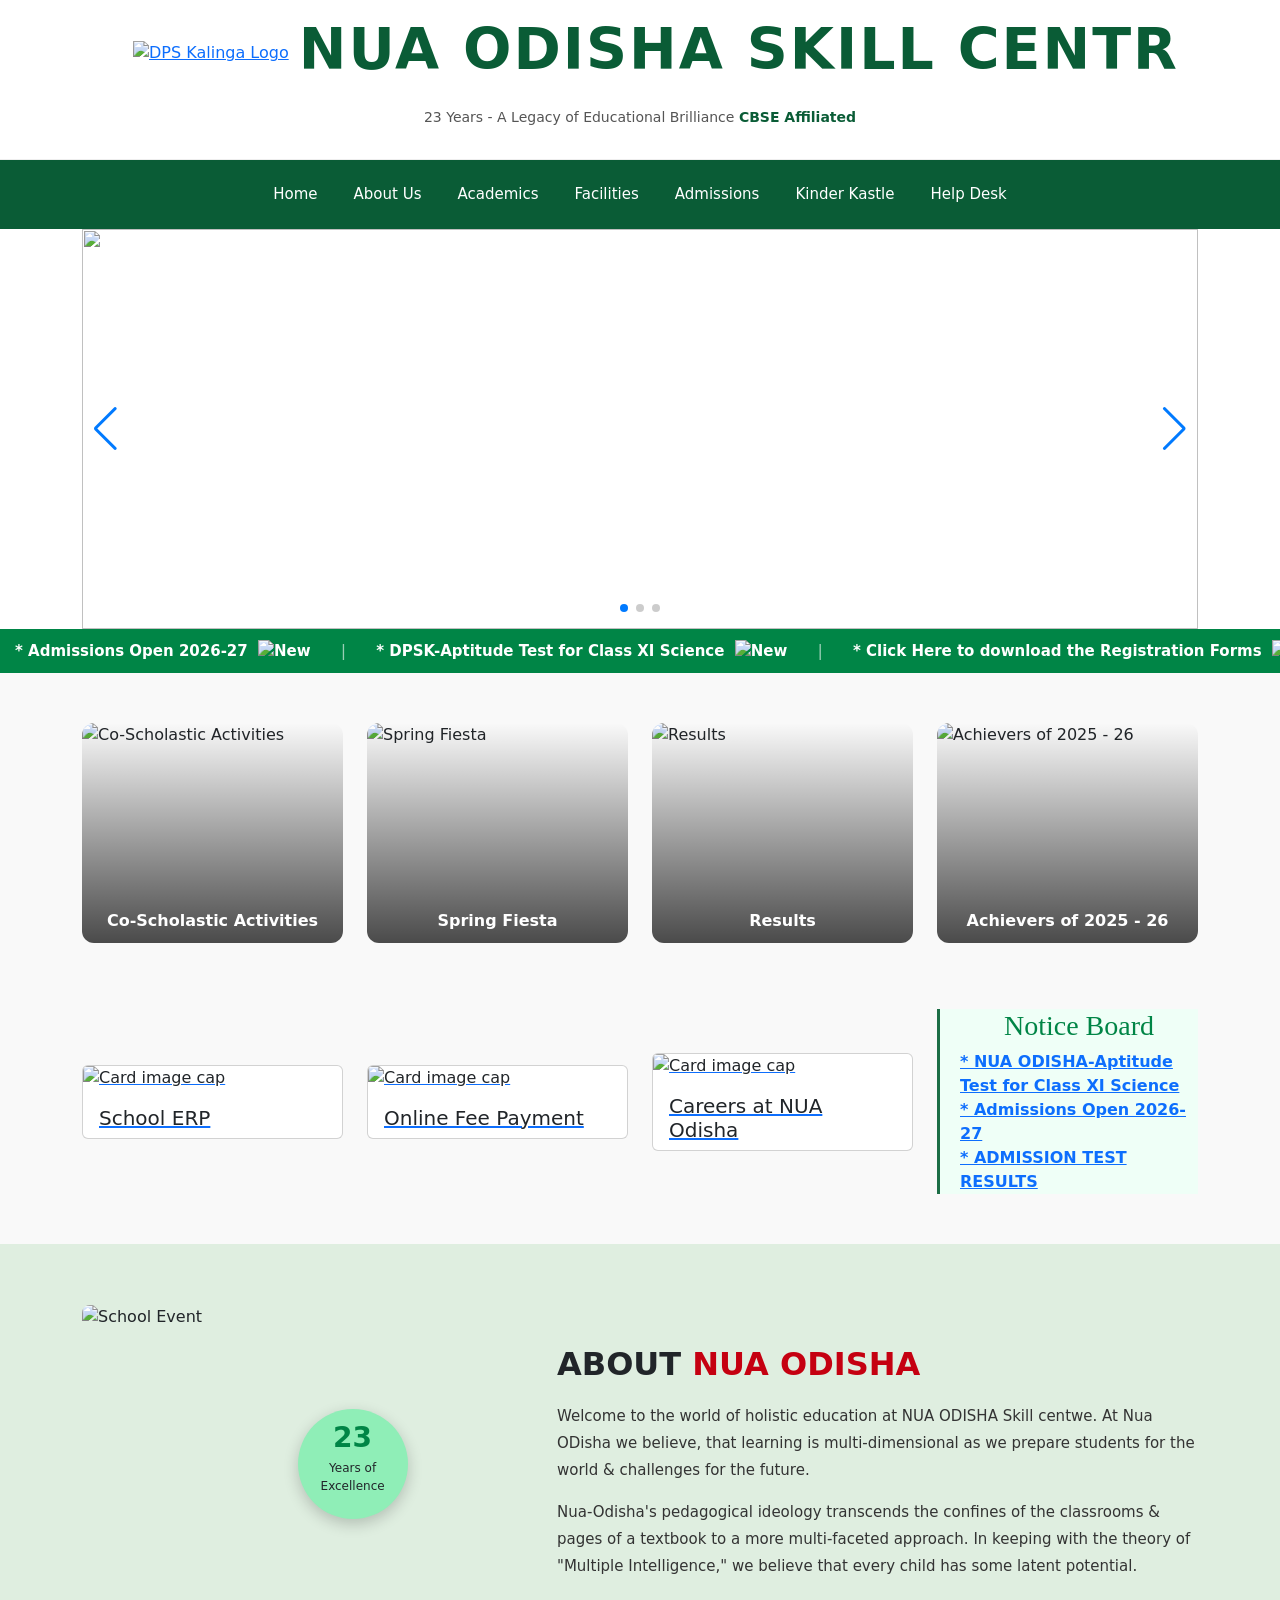
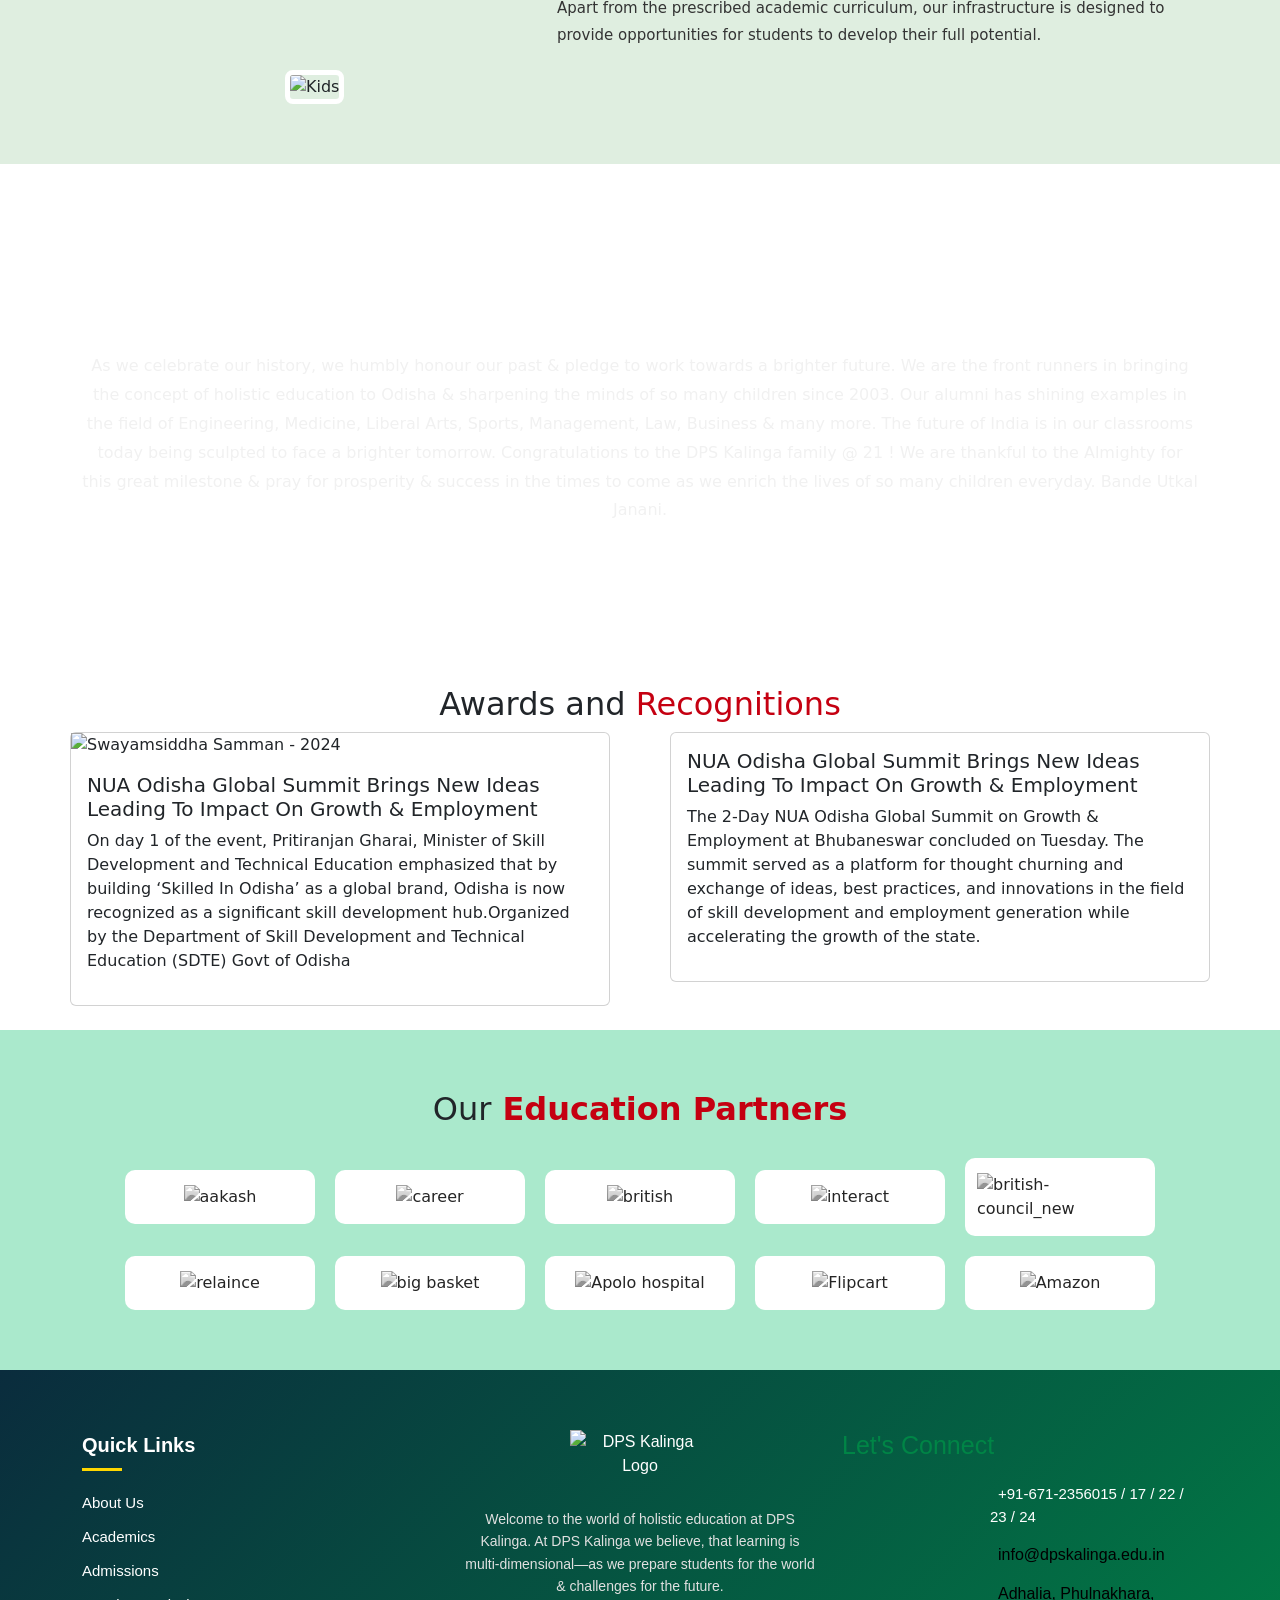
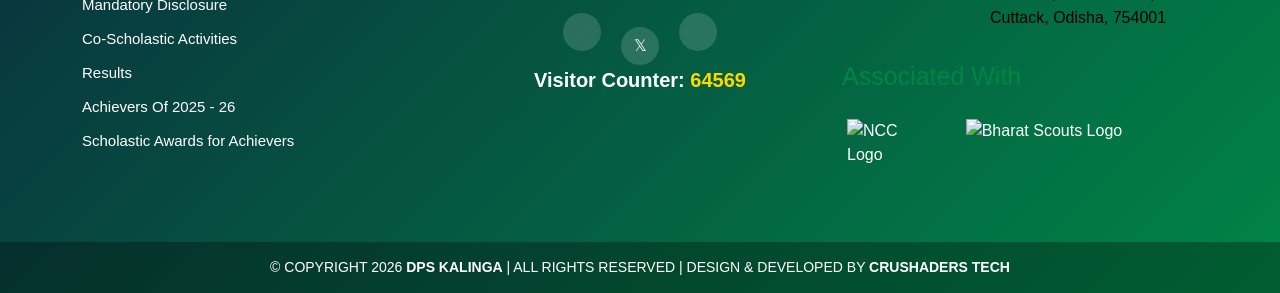
==== commit c2e00831: "dsp web" ====
--- a/dps kalinga/index.html
+++ b/dps kalinga/index.html
@@ -9,50 +9,24 @@
     <meta http-equiv="X-UA-Compatible" content="IE=edge">
     <title>Delhi Public School Kalinga Excellence in Education since 2003</title>
 
-    <link rel="canonical" href="https://dpskalinga.edu.in/">
+
     <link rel="stylesheet" href="style.css">
     <meta name="description"
         content="Experience the legacy DPS Kalinga. We are dedicated to shaping future leaders through innovative teaching, sports, arts, and academic rigor in Odisha.">
 
-    <!-- Favicon & Icons -->
-    <link rel="icon" href="/assets/img/dpsk_logoo.webp" type="image/webp" sizes="32x32">
-    <link rel="icon" href="/assets/img/favicon.ico" type="image/x-icon">
-    <link rel="shortcut icon" href="/assets/img/favicon.ico" type="image/x-icon">
-    <link href="https://cdn.jsdelivr.net/npm/bootstrap@5.0.2/dist/css/bootstrap.min.css" rel="stylesheet">
-    <!-- Preconnect for Fonts -->
-    <link rel="preconnect" href="https://fonts.googleapis.com">
-    <link rel="preconnect" href="https://fonts.gstatic.com" crossorigin="">
-    <link
-        href="https://fonts.googleapis.com/css2?family=Rubik:wght@300;400;500;600;700;800;900&amp;family=Mukta&amp;family=Dancing+Script&amp;display=swap"
-        rel="stylesheet">
-
-    <!-- Core CSS -->
-    <link rel="stylesheet" href="/assets/css/bootstrap.min.css">
-    <link rel="stylesheet" href="/assets/css/animate.min.css">
-    <link rel="stylesheet" href="/assets/css/fontawesome.min.css">
-    <link rel="stylesheet" href="/assets/css/custom-icon.css">
-    <link rel="stylesheet" href="/assets/css/nice-select.min.css">
-    <link rel="stylesheet" href="/assets/css/magnific.min.css">
-    <link rel="stylesheet" href="/assets/css/owl.min.css">
-    <link rel="stylesheet" href="/assets/css/slick.min.css">
-    <link rel="stylesheet" href="/assets/css/style.css">
-    <link rel="stylesheet" href="/assets/css/responsive.css">
-    <link rel="stylesheet" href="https://cdnjs.cloudflare.com/ajax/libs/font-awesome/4.7.0/css/font-awesome.min.css">
-    <link href="/assets/lib/animate/animate.min.css" rel="stylesheet">
-    <link rel="stylesheet" href="https://cdnjs.cloudflare.com/ajax/libs/OwlCarousel2/2.3.4/assets/owl.carousel.min.css">
-    <link rel="stylesheet" href="https://unpkg.com/swiper/swiper-bundle.min.css">
-
-    
+    <link href="https://cdn.jsdelivr.net/npm/bootstrap@5.0.2/dist/css/bootstrap.min.css" rel="stylesheet"
+        integrity="sha384-EVSTQN3/azprG1Anm3QDgpJLIm9Nao0Yz1ztcQTwFspd3yD65VohhpuuCOmLASjC" crossorigin="anonymous">
+    <link rel="stylesheet" href="https://cdn.jsdelivr.net/npm/swiper@11/swiper-bundle.min.css" />
 </head>
 
-<body class="sc5" style="">
-    <!-- Google Tag Manager (noscript) -->
-   
+<body class="sc5">
+
+
 
 
     <!-- search popup start-->
     <div class="td-search-popup" id="td-search-popup">
-        <form action="/index.php" class="search-form">
+        <form action="" class="search-form">
             <div class="form-group">
                 <input type="text" class="form-control" placeholder="Search.....">
             </div>
@@ -70,15 +44,15 @@
                     <ul class="topbar-right text-md-start text-center">
                         <li style="list-style: none;">
                             <div class="logo" style="display: flex; align-items: center;">
-                                <a href="/index.php">
-                                    <img src="https://encrypted-tbn0.gstatic.com/images?q=tbn:ANd9GcTjilQL9VheUpaS1r0NcjKAhb02KYrAjZj6qg&s"
+                                <a href="">
+                                    <img src="https://encrypted-tbn0.gstatic.com/images?q=tbn:ANd9GcT-S77Hs6WBHXdyHGWw0HTECLSDOOgIBiVLuw&s"
                                         alt="DPS Kalinga Logo" class="wow zoomIn logos" style="visibility: visible;">
                                 </a>
                                 <h3 class="dps-heads">
-                                    <span>D</span><span>E</span><span>L</span><span>H</span><span>I</span>
-                                    <span>P</span><span>U</span><span>B</span><span>L</span><span>I</span><span>C</span>
-                                    <span>S</span><span>C</span><span>H</span><span>O</span><span>O</span><span>L</span>
-                                    <span>K</span><span>A</span><span>L</span><span>I</span><span>N</span><span>G</span><span>A</span>
+                                    <span>N</span><span>U</span><span>A</span>
+                                    <span>O</span><span>D</span><span>I</span><span>S</span><span>H</span><span>A</span>
+                                    <span>S</span><span>K</span><span>I</span><span>L</span><span>L</span>
+                                    <span>C</span><span>E</span><span>N</span><span>T</span><span>R</span>
                                 </h3>
                             </div>
                         </li>
@@ -114,13 +88,13 @@
                     <li><a href="/index.php">Home</a></li>
                     <li class="menu-item-has-children"><a href="#">About Us</a>
                         <ul class="sub-menu">
-                            <li><a href="/dps-society.php">DPS Society</a></li>
-                            <li><a href="/dps-kalinga.php">DPS Kalinga</a></li>
-                            <li><a href="/vision-and-mission.php">Vision and Mission</a></li>
-                            <li><a href="/message-from-the-trustee.php">Message from the Pro-Vice Chairperson</a></li>
-                            <li><a href="/message-from-the-principal.php">Message from the Principal</a></li>
-                            <li><a href="/workforce-at-dpsk.php">Workforce at DPSK</a></li>
-                            <li><a href="/upload/Affidavit_672afccabf0ed7542.pdf" target="_blank">Self Affidavit</a>
+                            <li><a href="">NUA Society</a></li>
+                            <li><a href="">Education</a></li>
+                            <li><a href="">Vision and Mission</a></li>
+                            <li><a href="">Message from the Pro-Vice Chairperson</a></li>
+                            <li><a href="">Message from the Principal</a></li>
+                            <li><a href="">Workforce at DPSK</a></li>
+                            <li><a href="" target="_blank">Self Affidavit</a>
                             </li>
                             <li class="popup-link">
                                 <a href="/upload/692137dd926ce_EPFO-FORM-5A-21-11-2025.pdf" target="_blank">Extract of
@@ -130,51 +104,51 @@
                     </li>
                     <li class="menu-item-has-children"><a href="#">Academics</a>
                         <ul class="sub-menu">
-                            <li><a href="/dpsk-programme.php">DPSK Programme</a></li>
-                            <li><a href="/uniform-assessment.php">Scholastic Awards for Achievers</a></li>
-                            <li><a href="/examination.php">Examination</a></li>
-                            <li><a href="/school-timing.php">School Timing</a></li>
-                            <li><a href="/book-list.php">Book List</a></li>
-                            <li><a href="/school-holidays.php">Holiday List</a></li>
-                            <li><a href="https://www.cbse.gov.in/" target="_blank">CBSE Link</a></li>
-                            <li><a href="/mandatory-discloser.php">Mandatory Public Disclosure</a></li>
-                            <li><a href="/upload/MD_SARAS_67246a44ea99c9154.pdf" target="_blank">Mandatory Public
+                            <li><a href="">NuaOdisha Programme</a></li>
+                            <li><a href="">Scholastic Awards for Achievers</a></li>
+                            <li><a href="">Examination</a></li>
+                            <li><a href="">School Timing</a></li>
+                            <li><a href="">Book List</a></li>
+                            <li><a href="">Holiday List</a></li>
+                            <li><a href="" target="_blank">CBSE Link</a></li>
+                            <li><a href="">Mandatory Public Disclosure</a></li>
+                            <li><a href="" target="_blank">Mandatory Public
                                     Disclosure-SARAS</a></li>
                         </ul>
                     </li>
                     <li class="menu-item-has-children facilities-height"><a href="#">Facilities</a>
                         <ul class="sub-menu">
-                            <li><a href="/education-facilities.php">Educational Facility</a></li>
-                            <li><a href="/amphitheater.php">Amphitheatre</a></li>
-                            <li><a href="/avhall.php">AV Hall</a></li>
-                            <li><a href="/acclass.php">AC Class Room</a></li>
-                            <li><a href="/dance.php">Dance, Music &amp; Art Room</a></li>
-                            <li><a href="/swimming-pool.php">Sports Activities</a></li>
-                            <li><a href="/park-playground.php">Park &amp; Playground</a></li>
-                            <li><a href="/transport.php">Transport</a></li>
-                            <li><a href="/health.php">Health &amp; Wellbeing</a></li>
-                            <li><a href="/cafeteria.php">Cafeteria</a></li>
-                            <li><a href="/school-tour.php">School Tour</a></li>
+                            <li><a href="">Educational Facility</a></li>
+                            <li><a href="">Amphitheatre</a></li>
+                            <li><a href="">AV Hall</a></li>
+                            <li><a href="">AC Class Room</a></li>
+                            <li><a href="">Dance, Music &amp; Art Room</a></li>
+                            <li><a href="">Sports Activities</a></li>
+                            <li><a href="">Park &amp; Playground</a></li>
+                            <li><a href="">Transport</a></li>
+                            <li><a href="">Health &amp; Wellbeing</a></li>
+                            <li><a href="">Cafeteria</a></li>
+                            <li><a href="">School Tour</a></li>
                         </ul>
                     </li>
                     <li class="menu-item-has-children"><a href="#">Admissions</a>
                         <ul class="sub-menu">
-                            <li><a href="/admission-procedure.php">Admission Procedure</a></li>
-                            <li><a href="/admissions-open-2023.php" target="_blank">Registration Forms</a></li>
-                            <li><a href="/fees-structure.php">Fee Structure</a></li>
-                            <li><a href="/withdrawal.php">Withdrawal Policy</a></li>
-                            <li><a href="/download-tc.php">Transfer Certificate(TC)</a></li>
-                        </ul>
-                    </li>
-                    <li><a href="/kinder-kastle.php">Kinder Kastle</a></li>
+                            <li><a href="">Admission Procedure</a></li>
+                            <li><a href="" target="_blank">Registration Forms</a></li>
+                            <li><a href="">Fee Structure</a></li>
+                            <li><a href="">Withdrawal Policy</a></li>
+                            <li><a href="">Transfer Certificate(TC)</a></li>
+                        </ul>
+                    </li>
+                    <li><a href="">Kinder Kastle</a></li>
                     <li class="menu-item-has-children"><a href="#">Help Desk</a>
                         <ul class="sub-menu">
-                            <li><a href="/contact.php">Contact Us</a></li>
-                            <li><a href="/committee.php">Grievance Redressal Committee</a></li>
-                            <li><a href="/committee.php">Sexual Harassment Committee</a></li>
-                            <li><a href="/committee.php">Safety and Security Committee</a></li>
-                            <li><a href="/committee.php">School Transport Committee</a></li>
-                            <li><a href="/committee.php">Student Transport Committee</a></li>
+                            <li><a href="">Contact Us</a></li>
+                            <li><a href="">Grievance Redressal Committee</a></li>
+                            <li><a href="">Sexual Harassment Committee</a></li>
+                            <li><a href="">Safety and Security Committee</a></li>
+                            <li><a href="">School Transport Committee</a></li>
+                            <li><a href="">Student Transport Committee</a></li>
                         </ul>
                     </li>
                 </ul>
@@ -298,137 +272,56 @@
     </nav>
     <!-- navbar end -->
 
-
-    <div class="row d-md-block d-none">
-        <div class="col-md-12">
-            <div class="swiper-container swiper-initialized swiper-horizontal swiper-backface-hidden">
-                <div class="swiper-wrapper" id="swiper-wrapper-fc69a744767a3ce9" aria-live="off"
-                    style="transition-duration: 0ms; transform: translate3d(-4398px, 0px, 0px); transition-delay: 0ms;">
-
-
-
-
-
-
-                    <div class="swiper-slide swiper-slide-next" role="group" aria-label="2 / 4"
-                        data-swiper-slide-index="1" style="width: 1436px; margin-right: 30px;">
-                        <div class="card card-body d-flex justify-content-center align-items-center banner-bg"
-                            style="padding: 0; background-color:#008546;">
-                            <img src="https://dpskalinga.edu.in/upload/banner-44_6818958c77e682932.webp"
-                                alt="Banner Image" class="banner-img"
-                                style="width: 100%; height: 100%; object-fit: fill; ">
-                        </div>
-                    </div>
-                    <div class="swiper-slide" role="group" aria-label="3 / 4" data-swiper-slide-index="2"
-                        style="width: 1436px; margin-right: 30px;">
-                        <div class="card card-body d-flex justify-content-center align-items-center banner-bg"
-                            style="padding: 0; background-color:#008546;">
-                            <img src="https://dpskalinga.edu.in/upload/banner-44_6818958c77e682932.webp"
-                                alt="Banner Image" class="banner-img"
-                                style="width: 100%; height: 100%; object-fit: fill; ">
-                        </div>
-                    </div>
-                    <div class="swiper-slide swiper-slide-prev" role="group" aria-label="4 / 4"
-                        data-swiper-slide-index="3" style="width: 1436px; margin-right: 30px;">
-                        <div class="card card-body d-flex justify-content-center align-items-center banner-bg"
-                            style="padding: 0; background-color:#008546;">
-                            <img src="https://dpskalinga.edu.in/upload/banner-44_6818958c77e682932.webp"
-                                alt="Banner Image" class="banner-img"
-                                style="width: 100%; height: 100%; object-fit: fill; ">
-                        </div>
-                    </div>
-                    <div class="swiper-slide swiper-slide-active" role="group" aria-label="1 / 4"
-                        data-swiper-slide-index="0" style="width: 1436px; margin-right: 30px;">
-                        <div class="card card-body d-flex justify-content-center align-items-center banner-bg"
-                            style="padding: 0; background-color:#008546;">
-                            <img src="https://dpskalinga.edu.in/upload/banner-44_6818958c77e682932.webp"
-                                alt="Banner Image" class="banner-img"
-                                style="width: 100%; height: 100%; object-fit: fill; ">
-                        </div>
-                    </div>
-                </div>
-                <!-- Add pagination and navigation if needed -->
-               
-               
-                
-            </div>
+    <!--Carausel-->
+    <div class="container">
+        <div class="swiper mySwiper">
+            <div class="swiper-wrapper">
+
+                <div class="swiper-slide">
+                    <img src="https://thesportslogon.com/admin_panel/news_photo/12961_Nua%20Odisha.jpg">
+                </div>
+
+                <div class="swiper-slide">
+                    <img src="https://odishaskillconclave.in/assets/images/resources/banner.jpg">
+                </div>
+
+                <div class="swiper-slide">
+                    <img src="https://sarkariyojana.com/wp-content/uploads/2023/10/nutana-unnata-abhilasha-scheme.png">
+                </div>
+
+            </div>
+
+            <!-- controls -->
+            <div class="swiper-pagination"></div>
+            <div class="swiper-button-next"></div>
+            <div class="swiper-button-prev"></div>
         </div>
     </div>
-
-    <!--banner start for Mobile-->
- <div class="row d-md-none d-block">
-        <div class="col-md-12">
-            <div class="swiper-container swiper-initialized swiper-horizontal swiper-backface-hidden">
-                <div class="swiper-wrapper" id="swiper-wrapper-f99bcc0335e651048" aria-live="off"
-                    style="transition-duration: 0ms; transition-delay: 0ms;">
-
-
-
-
-
-
-                    <div class="swiper-slide swiper-slide-next" role="group" aria-label="1 / 4"
-                        data-swiper-slide-index="0" style="margin-right: 30px;">
-                        <div class="card card-body d-flex justify-content-center align-items-center banner-bg"
-                            style="padding: 0; background-color:#008546;">
-                            <img src="upload/Award_Banner_2025_Mobile_690427fed85019565.jpg" class="banner-img"
-                                alt="Banner Image" style="width: 100%; height: 100%; object-fit: fill; ">
-                        </div>
-                    </div>
-                    <div class="swiper-slide" role="group" aria-label="2 / 4" data-swiper-slide-index="1"
-                        style="margin-right: 30px;">
-                        <div class="card card-body d-flex justify-content-center align-items-center banner-bg"
-                            style="padding: 0; background-color:#008546;">
-                            <img src="upload/DPS_Kalinga_mobile_banners_2_6836e29b03f9b6438.png" class="banner-img"
-                                alt="Banner Image" style="width: 100%; height: 100%; object-fit: fill; ">
-                        </div>
-                    </div>
-                    <div class="swiper-slide swiper-slide-prev" role="group" aria-label="3 / 4"
-                        data-swiper-slide-index="2" style="margin-right: 30px;">
-                        <div class="card card-body d-flex justify-content-center align-items-center banner-bg"
-                            style="padding: 0; background-color:#008546;">
-                            <img src="upload/mob1_6836e3df813509738.png" class="banner-img" alt="Banner Image"
-                                style="width: 100%; height: 100%; object-fit: fill; ">
-                        </div>
-                    </div>
-                    <div class="swiper-slide swiper-slide-active" role="group" aria-label="4 / 4"
-                        data-swiper-slide-index="3" style="margin-right: 30px;">
-                        <div class="card card-body d-flex justify-content-center align-items-center banner-bg"
-                            style="padding: 0; background-color:#008546;">
-                            <img src="upload/mob2_6836e3b7773327363_68f1eb2ba58329308.png" class="banner-img"
-                                alt="Banner Image" style="width: 100%; height: 100%; object-fit: fill; ">
-                        </div>
-                    </div>
-                </div>
-                <!-- Add pagination and navigation if needed -->
-                <div
-                    class="swiper-pagination swiper-pagination-clickable swiper-pagination-bullets swiper-pagination-horizontal swiper-pagination-lock">
-                    <span class="swiper-pagination-bullet" tabindex="0" role="button"
-                        aria-label="Go to slide 1"></span><span class="swiper-pagination-bullet" tabindex="0"
-                        role="button" aria-label="Go to slide 2"></span><span class="swiper-pagination-bullet"
-                        tabindex="0" role="button" aria-label="Go to slide 3"></span><span
-                        class="swiper-pagination-bullet swiper-pagination-bullet-active" tabindex="0" role="button"
-                        aria-label="Go to slide 4" aria-current="true"></span>
-                </div>
-                <div class="swiper-button-next swiper-button-lock" tabindex="0" role="button" aria-label="Next slide"
-                    aria-controls="swiper-wrapper-f99bcc0335e651048"><svg class="swiper-navigation-icon" width="11"
-                        height="20" viewBox="0 0 11 20" fill="none" xmlns="http://www.w3.org/2000/svg">
-                        <path
-                            d="M0.38296 20.0762C0.111788 19.805 0.111788 19.3654 0.38296 19.0942L9.19758 10.2796L0.38296 1.46497C0.111788 1.19379 0.111788 0.754138 0.38296 0.482966C0.654131 0.211794 1.09379 0.211794 1.36496 0.482966L10.4341 9.55214C10.8359 9.9539 10.8359 10.6053 10.4341 11.007L1.36496 20.0762C1.09379 20.3474 0.654131 20.3474 0.38296 20.0762Z"
-                            fill="currentColor"></path>
-                    </svg></div>
-                <div class="swiper-button-prev swiper-button-lock" tabindex="0" role="button"
-                    aria-label="Previous slide" aria-controls="swiper-wrapper-f99bcc0335e651048"><svg
-                        class="swiper-navigation-icon" width="11" height="20" viewBox="0 0 11 20" fill="none"
-                        xmlns="http://www.w3.org/2000/svg">
-                        <path
-                            d="M0.38296 20.0762C0.111788 19.805 0.111788 19.3654 0.38296 19.0942L9.19758 10.2796L0.38296 1.46497C0.111788 1.19379 0.111788 0.754138 0.38296 0.482966C0.654131 0.211794 1.09379 0.211794 1.36496 0.482966L10.4341 9.55214C10.8359 9.9539 10.8359 10.6053 10.4341 11.007L1.36496 20.0762C1.09379 20.3474 0.654131 20.3474 0.38296 20.0762Z"
-                            fill="currentColor"></path>
-                    </svg></div>
-                <span class="swiper-notification" aria-live="assertive" aria-atomic="true"></span>
-            </div>
-        </div>
-    </div>
+    <script src="https://cdn.jsdelivr.net/npm/swiper@11/swiper-bundle.min.js"></script>
+
+    <script>
+        document.addEventListener("DOMContentLoaded", function () {
+            const swiper = new Swiper(".mySwiper", {
+                loop: true,
+
+                autoplay: {
+                    delay: 2000,
+                    disableOnInteraction: false,
+                },
+
+                pagination: {
+                    el: ".swiper-pagination",
+                    clickable: true,
+                },
+
+                navigation: {
+                    nextEl: ".swiper-button-next",
+                    prevEl: ".swiper-button-prev",
+                },
+            });
+        });
+    </script>
+
     <!--marquee section start-->
     <div class="news-marquee">
         <div class="news-track">
@@ -483,7 +376,7 @@
 
                 <div class="col-md-3">
                     <div class="numbered-item orange show">
-                        <img src="https://encrypted-tbn0.gstatic.com/images?q=tbn:ANd9GcQZXS7jvXMi1bWYfXrLirxie-BPc5_HV_A8Mw&s"
+                        <img src="https://encrypted-tbn0.gstatic.com/images?q=tbn:ANd9GcSy6u3JgAt5cFPp9NbFuDEWpmBL4WXiUJWWyg&s"
                             class="number-image" alt="Co-Scholastic Activities">
                         <div class="content">
                             <a href="co-scholastic-activities.php">Co-Scholastic Activities</a>
@@ -493,7 +386,7 @@
 
                 <div class="col-md-3">
                     <div class="numbered-item green show">
-                        <img src="https://encrypted-tbn0.gstatic.com/images?q=tbn:ANd9GcQZXS7jvXMi1bWYfXrLirxie-BPc5_HV_A8Mw&s"
+                        <img src="https://encrypted-tbn0.gstatic.com/images?q=tbn:ANd9GcR0icqcyLhzziIFRKmctoOi8i8DQZcCI-htLg&s"
                             class="number-image" alt="Spring Fiesta">
                         <div class="content">
                             <a href="spring-fista.php">Spring Fiesta</a>
@@ -503,7 +396,7 @@
 
                 <div class="col-md-3">
                     <div class="numbered-item green show">
-                        <img src="https://encrypted-tbn0.gstatic.com/images?q=tbn:ANd9GcQZXS7jvXMi1bWYfXrLirxie-BPc5_HV_A8Mw&s"
+                        <img src="https://encrypted-tbn0.gstatic.com/images?q=tbn:ANd9GcQKRBfTEE4HhXVNW3GFoiQWJ7AuimpTT29HCw&s"
                             class="number-image" alt="Results">
                         <div class="content">
                             <a href="results.php">Results</a>
@@ -565,7 +458,7 @@
                                 src="https://encrypted-tbn0.gstatic.com/images?q=tbn:ANd9GcR9rKY7cLgLzkypcldUoSGPtK-ADQzIKUo1Sg&s"
                                 alt="Card image cap">
                             <div class="card-body" style="padding-bottom: 0px">
-                                <h5 class="card-title">Careers at DPSK</h5>
+                                <h5 class="card-title">Careers at NUA Odisha</h5>
                             </div>
                         </div>
                     </a>
@@ -582,18 +475,10 @@
 
                         <div class="notice-wrapper">
                             <div class="notice-track">
-                                <!--<div style="font-size: 16px"><a href="admissions-open-2023.php"><b>-->
-                                <!--    * Registration Open for Admissions 2025-26 -->
-                                <!--</div>-->
-                                <!--<div style="font-size: 16px"><a href="admissions-open-2023.php"><b>-->
-                                <!--    * Admissions Open 2025-26 -->
-                                <!--</div>-->
-                                <!--<div style="font-size: 16px"><a href="results.php"><b>-->
-                                <!--    * ADMISSION TEST RESULTS</b></a>-->
-                                <!--</div>-->
+
                                 <div class="notice-item">
                                     <a href="https://www.dpskalinga.edu.in/upload/DAT2025New25112025.jpg"
-                                        target="_blank"><b> * DPSK-Aptitude Test for Class XI Science</b></a>
+                                        target="_blank"><b> * NUA ODISHA-Aptitude Test for Class XI Science</b></a>
                                 </div>
                                 <div class="notice-item">
                                     <a href="admissions-open-2023.php" target="_blank"><b>* Admissions Open
@@ -644,17 +529,18 @@
                     <div class="about-content">
 
                         <h2>
-                            ABOUT <span>DPS KALINGA</span>
+                            ABOUT <span>NUA ODISHA</span>
                         </h2>
 
                         <p>
-                            Welcome to the world of holistic education at DPS Kalinga. At DPS Kalinga we believe,
+                            Welcome to the world of holistic education at NUA ODISHA Skill centwe. At Nua ODisha we
+                            believe,
                             that learning is multi-dimensional as we prepare students for the world & challenges
                             for the future.
                         </p>
 
                         <p>
-                            DPS Kalinga's pedagogical ideology transcends the confines of the classrooms &
+                            Nua-Odisha's pedagogical ideology transcends the confines of the classrooms &
                             pages of a textbook to a more multi-faceted approach. In keeping with the theory
                             of "Multiple Intelligence," we believe that every child has some latent potential.
                         </p>
@@ -700,7 +586,7 @@
     <!-- client-area area start -->
 
     <!-- Slider -->
-    <section class="slider-section our_achievment">
+    <section class="slider-section our_achievment pt-4 pb-4">
         <div class="section-title mb-0">
             <h2 class="title pd-bottom-30 our_head text-center">
                 <span style="font-weight: 100">Awards and</span>
@@ -712,27 +598,29 @@
             <div class="row cardss">
                 <div class="col-lg-6 col-12">
                     <div class="card card1">
-                        <img src="https://encrypted-tbn0.gstatic.com/images?q=tbn:ANd9GcQzfsu9OASeSbsTvPYoU2jOgWfvp8L0gwC_iA&s"
+                        <img src="https://ommcomnews.com/wp-content/uploads/2024/02/PG-3-24.jpg"
                             alt="Swayamsiddha Samman - 2024" class="d-block">
 
                         <div class="card-body card_border" style="border-top: none">
-                            <h3 class="h5">Swayamsiddha Samman - 2024</h3>
-                            <p>Mrs. Mala Mishra, Pro Vice Chairperson DPS Kalinga being honoured with the SWAYAMSIDDHA
-                                SAMMAN by SAMBAD DIGITAL &amp; RAY FOUNDATION on 27/03/24 for her contribution in the
-                                field of education.</p>
+                            <h3 class="h5">NUA Odisha Global Summit Brings New Ideas Leading To Impact On Growth &
+                                Employment</h3>
+                            <p>On day 1 of the event, Pritiranjan Gharai, Minister of Skill Development and Technical
+                                Education emphasized that by building ‘Skilled In Odisha’ as a global brand, Odisha is
+                                now recognized as a significant skill development hub.Organized by the Department of Skill Development and Technical Education (SDTE) Govt of Odisha</p>
                         </div>
                     </div>
                 </div>
                 <div class="col-lg-6 col-12">
                     <div class="card card1">
-                        <img src="https://encrypted-tbn0.gstatic.com/images?q=tbn:ANd9GcT6XFl7O61EXseDrHB2q4K9mcoGWQ7N1fqx4w&s"
-                            alt="State Business Leadership Awards &amp; Summit 2023" class="d-block">
+                        <img src="https://ommcomnews.com/wp-content/uploads/2024/02/PG-4-11.jpg" alt="" class="d-block">
 
                         <div class="card-body card_border" style="border-top: none">
-                            <h3 class="h5">State Business Leadership Awards &amp; Summit 2023</h3>
-                            <p>Our Pro Vice Chairperson Mrs. Mala Mishra, received an award for her Pioneering
-                                Contribution in the field of Education by Interview Times at the 'State Business
-                                Leadership Awards &amp; Summit 2023' held on 5th March 2023.</p>
+                            <h3 class="h5">NUA Odisha Global Summit Brings New Ideas Leading To Impact On Growth &
+                                Employment</h3>
+                            <p> The 2-Day NUA Odisha Global Summit on Growth & Employment at Bhubaneswar concluded on
+                                Tuesday. The summit served as a platform for thought churning and exchange of ideas,
+                                best practices, and innovations in the field of skill development and employment
+                                generation while accelerating the growth of the state.</p>
                         </div>
                     </div>
                 </div>
@@ -741,65 +629,7 @@
     </section>
 
 
-    <!-- call to action start -->
-   
-
-  <section id="slider" class="pt-5">
-  <div class="container">
-
-    <div class="owl-carousel">
-
-      <!-- ITEM -->
-      <div class="slider-card testimonial-slider">
-        <div class="testimonial-card d-flex align-items-center mb-3">
-          <img src="https://cdn-icons-png.flaticon.com/512/219/219983.png">
-          <div>
-            <h3 class="h6 name_testimonial mb-1">Rakesh Kumar Raula</h3>
-            <p class="position-of-man mb-0">Parents of Purvasha Raula</p>
-          </div>
-        </div>
-        <div class="desc-center">
-          <p>Your testimonial text here...</p>
-        </div>
-      </div>
-
-      <!-- COPY SAME BLOCK FOR ALL ITEMS -->
-      
-    </div>
-
-  </div>
-</section>
-
-<script>
-$(document).ready(function(){
-  $('.owl-carousel').owlCarousel({
-    loop:true,
-    margin:20,
-    center:true,
-    autoplay:true,
-    autoplayTimeout:3000,
-    responsive:{
-      0:{ items:1 },
-      600:{ items:2 },
-      1000:{ items:3 }
-    }
-  });
-});
-</script>
-
-<link rel="stylesheet" href="https://cdnjs.cloudflare.com/ajax/libs/OwlCarousel2/2.3.4/assets/owl.carousel.min.css"/>
-
-<script src="https://code.jquery.com/jquery-3.6.0.min.js"></script>
-<script src="https://cdnjs.cloudflare.com/ajax/libs/OwlCarousel2/2.3.4/owl.carousel.min.js"></script>
-
-
-
-    <!-- call to action start -->
-
-
-    <!--annousment,news events, more links section start-->
-    
-    <!--annousment,news events, more links section end-->
+
 
     <!--educational image start-->
     <div class="about-area  pd-bottom-90 margin-tp aboutt">
@@ -816,19 +646,45 @@
 
                         <div class="row education_photos justify-content-center align-items-center">
                             <div class="col-lg-2 col-6 justify-content-center align-items-center d-flex edu-img ">
-                                <img src="https://encrypted-tbn0.gstatic.com/images?q=tbn:ANd9GcRwxL2mVOH6VhpzF3LGPdPZyQ7jQ_WVUO_kHA&s" alt="aakash">
+                                <img src="https://encrypted-tbn0.gstatic.com/images?q=tbn:ANd9GcRwxL2mVOH6VhpzF3LGPdPZyQ7jQ_WVUO_kHA&s"
+                                    alt="aakash">
                             </div>
                             <div class="col-lg-2 col-6 justify-content-center align-items-center d-flex edu-img ">
-                                <img src="https://encrypted-tbn0.gstatic.com/images?q=tbn:ANd9GcQeeRl0jrZDywo9CBLd1V4n7bZtS8whpFfM4w&s" alt="career">
+                                <img src="https://encrypted-tbn0.gstatic.com/images?q=tbn:ANd9GcQeeRl0jrZDywo9CBLd1V4n7bZtS8whpFfM4w&s"
+                                    alt="career">
                             </div>
                             <div class="col-lg-2 col-6 justify-content-center align-items-center d-flex edu-img ">
-                                <img src="https://encrypted-tbn0.gstatic.com/images?q=tbn:ANd9GcTtRczGxzkYFtvTyjTgvRKTJc_KmPvxRioUAw&s" alt="british">
+                                <img src="https://encrypted-tbn0.gstatic.com/images?q=tbn:ANd9GcTtRczGxzkYFtvTyjTgvRKTJc_KmPvxRioUAw&s"
+                                    alt="british">
                             </div>
                             <div class="col-lg-2 col-6 justify-content-center align-items-center d-flex edu-img ">
-                                <img src="https://encrypted-tbn0.gstatic.com/images?q=tbn:ANd9GcQG8Geshdo9uHykCXLbOsXmwMKit7UyvSueYQ&s" alt="interact">
+                                <img src="https://encrypted-tbn0.gstatic.com/images?q=tbn:ANd9GcQG8Geshdo9uHykCXLbOsXmwMKit7UyvSueYQ&s"
+                                    alt="interact">
                             </div>
                             <div class="col-lg-2 col-6 justify-content-center align-items-center d-flex edu-img ">
-                                <img src="https://encrypted-tbn0.gstatic.com/images?q=tbn:ANd9GcRV56xZFRyf-JAGmYISUMRiJJKbUd_r4QyqDw&s" alt="british-council_new">
+                                <img src="https://encrypted-tbn0.gstatic.com/images?q=tbn:ANd9GcRV56xZFRyf-JAGmYISUMRiJJKbUd_r4QyqDw&s"
+                                    alt="british-council_new">
+                            </div>
+
+                             <div class="col-lg-2 col-6 justify-content-center align-items-center d-flex edu-img ">
+                                <img src="https://promanagecdn.blob.core.windows.net/promanage/biz-live/img/11515430-11515430-77b65828.jpeg"
+                                    alt="relaince">
+                            </div>
+                             <div class="col-lg-2 col-6 justify-content-center align-items-center d-flex edu-img ">
+                                <img src="https://encrypted-tbn0.gstatic.com/images?q=tbn:ANd9GcT3XfekLrDCd5cGYZHG0XelJNQ-hUCq2Jj6Vg&s"
+                                    alt="big basket">
+                            </div>
+                             <div class="col-lg-2 col-6 justify-content-center align-items-center d-flex edu-img ">
+                                <img src="https://encrypted-tbn0.gstatic.com/images?q=tbn:ANd9GcQjvBSiVGlMWs7sdTDz_qQEhiI0ksBy3sNW0Q&s"
+                                    alt="Apolo hospital">
+                            </div>
+                             <div class="col-lg-2 col-6 justify-content-center align-items-center d-flex edu-img ">
+                                <img src="https://uxwing.com/wp-content/themes/uxwing/download/brands-and-social-media/flipkart-icon.png"
+                                    alt="Flipcart">
+                            </div>
+                             <div class="col-lg-2 col-6 justify-content-center align-items-center d-flex edu-img ">
+                                <img src="https://thumbs.dreamstime.com/b/amazon-logo-editorial-illustrative-white-background-eps-download-vector-jpeg-banner-ai-amazon-logo-editorial-illustrative-208329107.jpg"
+                                    alt="Amazon">
                             </div>
                         </div>
                     </div>
@@ -839,13 +695,10 @@
     </div>
     <!--educational image end-->
 
-    <!--onpage load show popup start-->
-   
-
-
-   
-
-  
+
+
+
+
     <!--second footer start-->
     <footer class="footer-area bg-cover news-footer">
         <div class="container">
@@ -874,7 +727,8 @@
                     <div class="widget widget_nav_menu footer-img">
                         <div class="text-center">
                             <a href="index.php">
-                                <img src="https://encrypted-tbn0.gstatic.com/images?q=tbn:ANd9GcTjilQL9VheUpaS1r0NcjKAhb02KYrAjZj6qg&s" alt="DPS Kalinga Logo">
+                                <img src="https://encrypted-tbn0.gstatic.com/images?q=tbn:ANd9GcTjilQL9VheUpaS1r0NcjKAhb02KYrAjZj6qg&s"
+                                    alt="DPS Kalinga Logo">
                             </a>
                         </div>
 
@@ -947,11 +801,12 @@
 
                             <div class="associated-img-second d-flex">
                                 <div class="col-lg-4 col-4">
-                                    <img src="https://encrypted-tbn0.gstatic.com/images?q=tbn:ANd9GcRNBt2t7uv9uCynMYg5g2DZAiM9YrRtKpBXXQ&s" alt="NCC Logo" class="associated-img1">
+                                    <img src="https://encrypted-tbn0.gstatic.com/images?q=tbn:ANd9GcRNBt2t7uv9uCynMYg5g2DZAiM9YrRtKpBXXQ&s"
+                                        alt="NCC Logo" class="associated-img1">
                                 </div>
                                 <div class="col-lg-6 col-4">
-                                    <img src="https://encrypted-tbn0.gstatic.com/images?q=tbn:ANd9GcSM0e_pPFoINnmDnh_ddZv2Y7ko4Ws9V_rDuw&s" alt="Bharat Scouts Logo"
-                                        class="associated-img">
+                                    <img src="https://encrypted-tbn0.gstatic.com/images?q=tbn:ANd9GcSM0e_pPFoINnmDnh_ddZv2Y7ko4Ws9V_rDuw&s"
+                                        alt="Bharat Scouts Logo" class="associated-img">
                                 </div>
                             </div>
 
@@ -959,7 +814,7 @@
 
                     </div>
                 </div>
-               
+
             </div>
         </div>
         <div class="footer-bottom text-center">
@@ -968,6 +823,7 @@
                     <div class="col-md-12 align-self-center">
                         <p>© COPYRIGHT 2026 <a href="index.php">DPS KALINGA</a> | ALL RIGHTS RESERVED | DESIGN &amp;
                             DEVELOPED BY <a href="https://crushaderstech.com/" target="_blank">CRUSHADERS TECH</a></p>
+
                     </div>
                 </div>
             </div>
@@ -976,9 +832,11 @@
     <!--second footer end-->
 
 
-
-
-   
+    <script src="https://cdn.jsdelivr.net/npm/swiper@11/swiper-bundle.min.js"></script>
+    <script src="https://cdn.jsdelivr.net/npm/bootstrap@5.0.2/dist/js/bootstrap.bundle.min.js"
+        integrity="sha384-MrcW6ZMFYlzcLA8Nl+NtUVF0sA7MsXsP1UyJoMp4YLEuNSfAP+JcXn/tWtIaxVXM"
+        crossorigin="anonymous"></script>
+
 </body>
 
 </html>
--- a/dps kalinga/style.css
+++ b/dps kalinga/style.css
@@ -7,7 +7,7 @@
 
 body {
     font-family: 'Poppins', sans-serif;
-    background-color: rgb(0,133,70);
+    background-color: rgb(97,97,97);
 }
 
 /* ================= TOP NAV ================= */
@@ -653,125 +653,50 @@
     }
 }
 
-
-
-/* ================= COMMON BANNER ================= */
-.banner-bg {
-    border-radius: 10px;
-    overflow: hidden;
-}
-
-.banner-img {
-    width: 100%;
-    height: 100%;
-    object-fit: cover; /* FIX: no stretch */
-    transition: transform 0.5s ease;
-}
-
-.banner-img:hover {
-    transform: scale(1.05);
-}
-
-/* ================= SWIPER CONTAINER ================= */
-.swiper-container {
-    width: 100%;
-    height: auto;
-}
-
-.swiper-slide {
-    display: flex;
-    justify-content: center;
-    align-items: center;
-}
-
-/* ================= DESKTOP BANNER ================= */
-@media (min-width: 768px) {
-
-    /* show desktop banner */
-    .row.d-md-block.d-none {
-        display: block !important;
-    }
-
-    /* hide mobile banner */
-    .row.d-md-none.d-block {
-        display: none !important;
-    }
-
-    .swiper-container {
-        height: 500px;
-    }
-
-    .banner-img {
-        height: 500px;
-    }
-}
-
-/* ================= MOBILE BANNER ================= */
-@media (max-width: 767px) {
-
-    /* show mobile banner */
-    .row.d-md-none.d-block {
-        display: block !important;
-    }
-
-    /* hide desktop banner */
-    .row.d-md-block.d-none {
-        display: none !important;
-    }
-
-    .swiper-container {
-        height: 220px;
-    }
-
-    .banner-img {
-        height: 220px;
-    }
-}
-
-/* ================= TABLET VIEW ================= */
-@media (min-width: 768px) and (max-width: 1024px) {
-    .swiper-container {
-        height: 350px;
-    }
-
-    .banner-img {
-        height: 350px;
-    }
-}
-
-/* ================= SWIPER NAVIGATION ================= */
+/* Carausel*/
+
+  .swiper {
+      width: 100%;
+      height: 400px;
+    }
+
+    .swiper-slide img {
+      width: 100%;
+      height: 100%;
+      object-fit: cover;
+    }
+
+    /* Make pagination visible */
+    .swiper-pagination {
+      bottom: 10px !important;
+    }
+
+    .swiper-pagination-bullet {
+      background: white;
+      opacity: 0.7;
+    }
+
+    .swiper-pagination-bullet-active {
+      background: #008546;
+      opacity: 1;
+    }
+
+/* Navigation buttons styling */
 .swiper-button-next,
 .swiper-button-prev {
-    color: #fff;
-    background: rgba(0, 0, 0, 0.4);
-    width: 40px;
-    height: 40px;
-    border-radius: 50%;
-    transition: 0.3s;
-}
-
-.swiper-button-next:hover,
-.swiper-button-prev:hover {
-    background: #008546;
-}
-
-/* ================= PAGINATION ================= */
+  color: #fff;
+}
+
+/* Pagination bullets */
 .swiper-pagination-bullet {
-    background: #fff;
-    opacity: 0.6;
+  background: #fff;
+  opacity: 0.6;
 }
 
 .swiper-pagination-bullet-active {
-    background: #008546;
-    opacity: 1;
-}
-
-/* ================= REMOVE INLINE HEIGHT ISSUES ================= */
-.card.banner-bg {
-    height: 100%;
-    padding: 0 !important;
-}
-
+  background: #008546;
+  opacity: 1;
+}
 
 
 
@@ -989,7 +914,7 @@
     top: 40%;
     left: 60%;
     transform: translate(-50%, -50%);
-    background: #fff;
+    background: #8feeb7;
     border-radius: 50%;
     width: 110px;
     height: 110px;
@@ -1214,11 +1139,11 @@
 
 
 
-
+/*Educational patner*/
 
 .aboutt {
   padding: 60px 0;
-  background-color: rgb(0,133,70);
+  background-color: #aae9cc ;
 }
 
 /* Title Styling */
@@ -1231,6 +1156,7 @@
 /* Logo container */
 .education_photos {
   gap: 20px;
+  
  
 }
 
@@ -1240,7 +1166,8 @@
   padding: 15px;
   border-radius: 10px;
   transition: all 0.3s ease;
-  height: 100px;
+  
+  width: 100%;
   background-color: white;
 }
 
